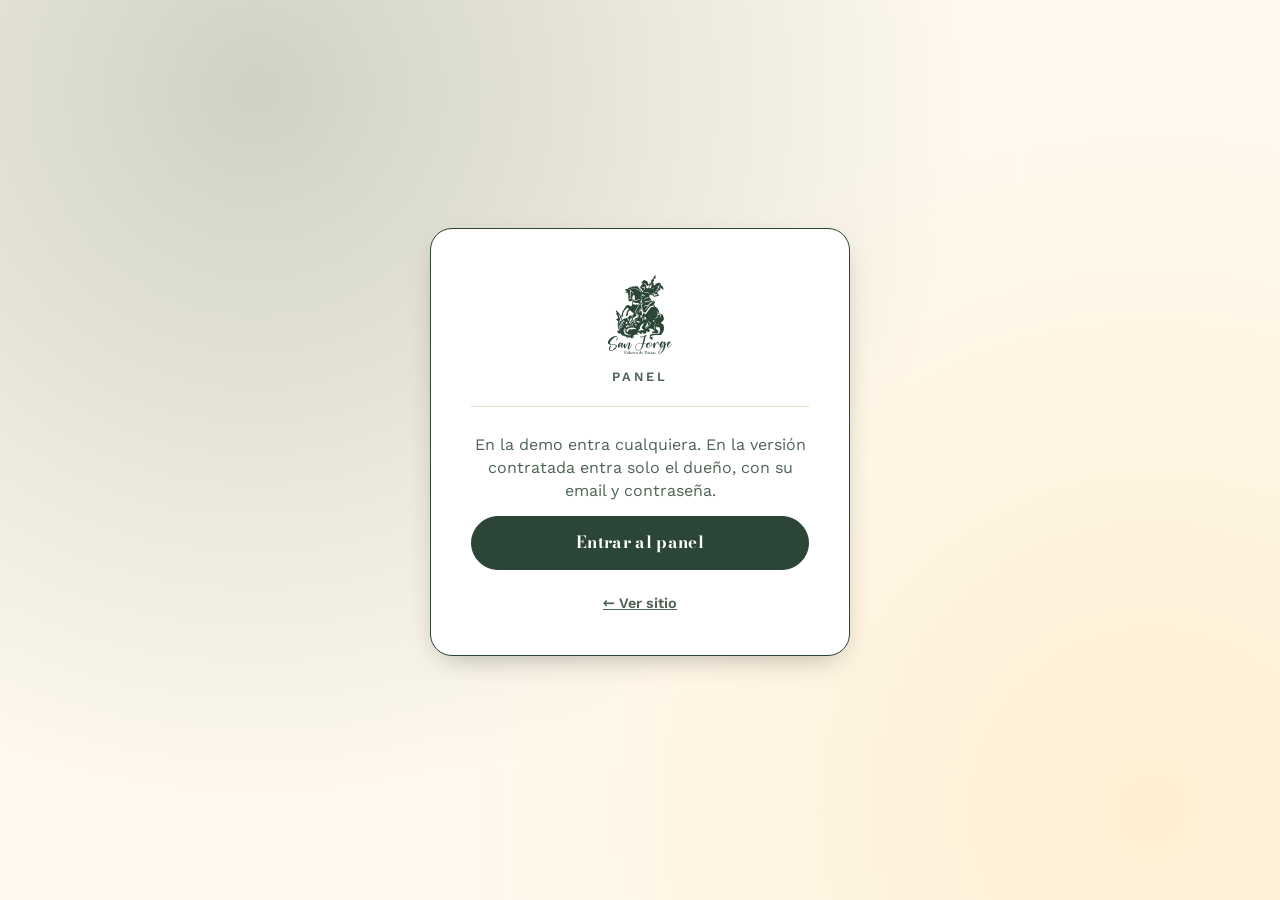
==== admin/index.html @ 97ed31d9 "Demo San Jorge · Fábrica de Pastas (kit 1.18: promos por día, pedidos al panel) Co-Authored-By: Clau" ====
<!doctype html>
<!-- Plantilla del panel. Va en web/admin/index.html de cada demo (scripts/instalar.mjs la copia). -->
<html lang="es">
<head>
<meta charset="utf-8">
<meta name="viewport" content="width=device-width, initial-scale=1, viewport-fit=cover">
<meta name="robots" content="noindex, nofollow">
<meta name="theme-color" content="#2B4636">
<title>Panel · San Jorge</title>
<script>
  // /admin sin barra final rompe las rutas relativas en algunos servidores (XAMPP): la agregamos.
  if (!/\/$|\.html$/.test(location.pathname)) location.replace(location.pathname + '/' + location.search + location.hash);
</script>
<link data-kit-fonts rel="stylesheet" href="../css/fonts.css?v=1">
<link rel="stylesheet" href="../kit/kit.css?v=18">
<link rel="stylesheet" href="../kit/admin/admin.css?v=18">
</head>
<body>
<div id="kit-admin" class="kit-root kit-admin" aria-busy="true"></div>
<script type="module">
  import { initAdmin } from '../kit/admin/admin.js?v=18';
  initAdmin({ config: '../cliente.json', sitio: '../' });
</script>
</body>
</html>
---- css/fonts.css ----
/* Fuentes alojadas en la demo (latin): Bodoni Moda (variable, opsz + wght), Work Sans, Allura */
@font-face { font-family: 'Bodoni Moda'; font-style: normal; font-weight: 400 900; font-display: swap; src: url(../fonts/bodoni-moda-latin-opsz-normal.woff2) format('woff2-variations'); }
@font-face { font-family: 'Bodoni Moda'; font-style: italic; font-weight: 400 900; font-display: swap; src: url(../fonts/bodoni-moda-latin-opsz-italic.woff2) format('woff2-variations'); }
@font-face { font-family: 'Work Sans'; font-style: normal; font-weight: 400; font-display: swap; src: url(../fonts/work-sans-latin-400-normal.woff2) format('woff2'); }
@font-face { font-family: 'Work Sans'; font-style: normal; font-weight: 500; font-display: swap; src: url(../fonts/work-sans-latin-500-normal.woff2) format('woff2'); }
@font-face { font-family: 'Work Sans'; font-style: normal; font-weight: 600 700; font-display: swap; src: url(../fonts/work-sans-latin-600-normal.woff2) format('woff2'); }
@font-face { font-family: 'Allura'; font-style: normal; font-weight: 400; font-display: swap; src: url(../fonts/allura-latin-400-normal.woff2) format('woff2'); }
---- kit/kit.css ----
/* KIT DEMOS — estilos de módulos y popups.
   Todo sale de las variables --kit-* que arma core/theme.js desde cliente.json → marca.
   Cada demo puede pisar cualquier variable o clase .kit-* en su propio CSS. */

:root {
  --kit-bg: #fff; --kit-surface: #fff; --kit-text: #151515; --kit-muted: #666; --kit-primary: #111; --kit-on-primary: #fff;
  --kit-accent: #fc0; --kit-on-accent: #111; --kit-border: #ddd; --kit-ok: #1f9d55; --kit-warn: #d97706; --kit-danger: #d42a1d;
  --kit-font-head: inherit; --kit-font-body: inherit; --kit-head-case: uppercase;
  --kit-radius: 14px; --kit-radius-btn: 12px; --kit-border-w: 1.5px; --kit-shadow: 0 10px 30px -12px rgba(0,0,0,.35);
  --kit-ease: cubic-bezier(.2,.8,.2,1); --kit-z: 9000;
}
.kit-root, .kit-root *, .kit-root *::before, .kit-root *::after { box-sizing: border-box; }
.kit-root [hidden], .kit-root[hidden] { display: none !important; }
.kit-root { font-family: var(--kit-font-body); color: var(--kit-text); -webkit-tap-highlight-color: transparent; }
.kit-sr { position: absolute !important; width: 1px; height: 1px; overflow: hidden; clip: rect(0 0 0 0); white-space: nowrap; }
html.kit-lock { overflow: hidden; }
html.kit-lock body { overflow: hidden; touch-action: none; }

/* ---------- botones ---------- */
.kit-btn {
  appearance: none; display: inline-flex; align-items: center; justify-content: center; gap: .45em;
  min-height: 44px; padding: .7em 1.15em; border: var(--kit-border-w) solid var(--kit-primary); border-radius: var(--kit-radius-btn);
  background: var(--kit-primary); color: var(--kit-on-primary); font: 700 .95rem/1.1 var(--kit-font-body); text-decoration: none;
  cursor: pointer; transition: transform .15s var(--kit-ease), filter .15s, background .2s, box-shadow .2s; white-space: nowrap;
}
.kit-btn:hover { filter: brightness(1.08); }
.kit-btn:active { transform: translateY(1px) scale(.98); }
.kit-btn:focus-visible, .kit-chip:focus-visible, .kit-tab:focus-visible, .kit-add:focus-visible, .kit-x:focus-visible { outline: 3px solid var(--kit-accent); outline-offset: 2px; }
.kit-btn--ghost { background: var(--kit-surface); color: var(--kit-text); border-color: var(--kit-border); }
.kit-btn--danger { background: var(--kit-danger); border-color: var(--kit-danger); color: #fff; }
.kit-btn--danger-t { color: var(--kit-danger); }
.kit-btn--sm { min-height: 36px; padding: .45em .85em; font-size: .85rem; }
.kit-btn--big { min-height: 54px; font-size: 1.05rem; font-family: var(--kit-font-head); text-transform: var(--kit-head-case); letter-spacing: .02em; }
.kit-btn--block { width: 100%; }
.kit-btn[disabled] { opacity: .55; cursor: not-allowed; }
.kit-btn.is-loading { position: relative; color: transparent !important; }
.kit-btn.is-loading::after { content: ""; position: absolute; width: 20px; height: 20px; border: 2.5px solid var(--kit-on-primary); border-right-color: transparent; border-radius: 50%; animation: kit-spin .7s linear infinite; }
.kit-icon { appearance: none; width: 36px; height: 36px; display: inline-grid; place-items: center; border: var(--kit-border-w) solid var(--kit-border); border-radius: 10px; background: var(--kit-surface); color: var(--kit-text); cursor: pointer; font-size: 1rem; }
.kit-icon--danger { color: var(--kit-danger); }
.kit-icon[disabled] { opacity: .35; cursor: default; }
.kit-row { display: flex; gap: .6rem; flex-wrap: wrap; align-items: center; }
.kit-row--end { justify-content: flex-end; } .kit-row--center { justify-content: center; } .kit-row--between { justify-content: space-between; }
.kit-row--stack { flex-direction: column; align-items: stretch; }

/* ---------- badges / tags ---------- */
.kit-badge { display: inline-flex; align-items: center; gap: .3em; padding: .28em .6em; border-radius: 999px; font: 700 .72rem/1 var(--kit-font-body); letter-spacing: .02em; background: color-mix(in srgb, var(--kit-text) 9%, var(--kit-surface)); color: var(--kit-text); white-space: nowrap; }
.kit-badge--ok { background: color-mix(in srgb, var(--kit-ok) 16%, var(--kit-surface)); color: color-mix(in srgb, var(--kit-ok) 75%, #000); }
.kit-badge--warn { background: color-mix(in srgb, var(--kit-warn) 18%, var(--kit-surface)); color: color-mix(in srgb, var(--kit-warn) 70%, #000); }
.kit-badge--danger, .kit-badge--off { background: color-mix(in srgb, var(--kit-danger) 14%, var(--kit-surface)); color: color-mix(in srgb, var(--kit-danger) 80%, #000); }
.kit-badge--new { background: var(--kit-accent); color: var(--kit-on-accent); animation: kit-pulse 1.4s ease-in-out 3; }
.kit-tag { display: inline-grid; place-items: center; width: 1.15em; height: 1.15em; vertical-align: -.12em; margin-left: .15em; color: var(--kit-primary); }
.kit-tag svg { width: 100%; height: 100%; }
.kit-tag--txt { width: auto; height: auto; font-size: .7em; padding: .15em .45em; border-radius: 999px; background: var(--kit-accent); color: var(--kit-on-accent); }

/* ---------- carta ---------- */
.kit-carta { --kit-cols: 1; }
.kit-tabs { display: flex; gap: .5rem; overflow-x: auto; scrollbar-width: none; padding: 2px 2px 10px; margin-bottom: .5rem; scroll-snap-type: x proximity; }
.kit-tabs::-webkit-scrollbar { display: none; }
.kit-tab {
  appearance: none; flex: 0 0 auto; scroll-snap-align: start; min-height: 44px; padding: .55em 1.1em;
  border: var(--kit-border-w) solid var(--kit-text); border-radius: var(--kit-radius-btn); background: var(--kit-surface); color: var(--kit-text);
  font: 700 .95rem/1 var(--kit-font-head); text-transform: var(--kit-head-case); letter-spacing: .03em; cursor: pointer; transition: background .2s, color .2s, transform .15s;
}
.kit-tab.is-on { background: var(--kit-primary); border-color: var(--kit-primary); color: var(--kit-on-primary); }
.kit-carta__panel { display: grid; grid-template-columns: repeat(var(--kit-cols), minmax(0, 1fr)); gap: 0 2rem; }
.kit-item {
  display: grid; grid-template-columns: auto minmax(0, 1fr) auto; gap: .9rem; align-items: center; padding: 1rem 0;
  border-bottom: var(--kit-border-w) dashed var(--kit-border); min-width: 0;
  animation: kit-up .5s var(--kit-ease) both; animation-delay: calc(var(--i, 0) * 45ms);
}
.kit-item:not(:has(.kit-item__foto)) { grid-template-columns: minmax(0, 1fr) auto; }
.kit-item.is-off { opacity: .55; }
.kit-item__foto { width: 64px; height: 64px; object-fit: cover; border-radius: calc(var(--kit-radius) * .7); }
.kit-item__name { margin: 0 0 .25rem; font: 400 1.2rem/1.05 var(--kit-font-head); text-transform: var(--kit-head-case); }
.kit-item__n { margin-right: .5em; color: var(--kit-primary); }
.kit-item__desc { margin: 0; color: var(--kit-muted); font-size: .9rem; line-height: 1.4; }
.kit-item__side { display: flex; flex-direction: column; align-items: flex-end; gap: .45rem; }
.kit-price { font: 700 1.05rem/1 var(--kit-font-body); white-space: nowrap; }
.kit-price--na { font-size: .85rem; color: var(--kit-muted); font-weight: 600; }
.kit-add {
  appearance: none; min-height: 40px; padding: .45em .9em; border: var(--kit-border-w) solid var(--kit-primary); border-radius: var(--kit-radius-btn);
  background: var(--kit-surface); color: var(--kit-primary); font: 800 .85rem/1 var(--kit-font-body); cursor: pointer; white-space: nowrap;
  transition: background .2s, color .2s, transform .12s;
}
.kit-add:hover { background: var(--kit-primary); color: var(--kit-on-primary); }
.kit-add:active { transform: scale(.94); }
.kit-step { display: inline-flex; align-items: center; border: var(--kit-border-w) solid var(--kit-primary); border-radius: var(--kit-radius-btn); background: var(--kit-primary); color: var(--kit-on-primary); overflow: hidden; animation: kit-pop .25s var(--kit-ease); }
.kit-step button { appearance: none; width: 38px; height: 38px; border: 0; background: transparent; color: inherit; font: 800 1.15rem/1 var(--kit-font-body); cursor: pointer; }
.kit-step button:disabled { opacity: .35; cursor: default; }
.kit-step output { min-width: 1.6em; text-align: center; font-weight: 800; }
.kit-step--lg button { width: 46px; height: 46px; }
.kit-step--lg output { min-width: 2.2em; font-size: 1.15rem; }
@media (min-width: 900px) { .kit-carta { --kit-cols: 2; } }

/* ---------- botón flotante del carrito ---------- */
.kit-fab {
  position: fixed; z-index: calc(var(--kit-z) - 2); right: max(14px, env(safe-area-inset-right)); bottom: max(14px, env(safe-area-inset-bottom));
  display: flex; align-items: center; gap: .7rem; padding: .55rem 1rem .55rem .6rem; min-height: 58px;
  border: var(--kit-border-w) solid var(--kit-text); border-radius: var(--kit-radius-btn); background: var(--kit-primary); color: var(--kit-on-primary);
  box-shadow: var(--kit-shadow); cursor: pointer; font-family: var(--kit-font-body); text-align: left;
  animation: kit-in-up .45s var(--kit-ease) both;
}
.kit-fab__ico { width: 40px; height: 40px; display: grid; place-items: center; border-radius: calc(var(--kit-radius-btn) * .8); background: color-mix(in srgb, var(--kit-on-primary) 16%, transparent); }
.kit-fab__ico svg { width: 22px; height: 22px; fill: none; stroke: currentColor; stroke-width: 2; stroke-linejoin: round; }
.kit-fab__txt { display: flex; flex-direction: column; line-height: 1.1; }
.kit-fab__label { font: 400 1rem/1 var(--kit-font-head); text-transform: var(--kit-head-case); letter-spacing: .03em; }
.kit-fab__total { font-weight: 700; font-size: .9rem; opacity: .92; }
.kit-fab__n { position: absolute; top: -9px; left: -9px; min-width: 26px; height: 26px; padding: 0 6px; display: grid; place-items: center; border-radius: 999px; background: var(--kit-accent); color: var(--kit-on-accent); font: 800 .8rem/1 var(--kit-font-body); border: 2px solid var(--kit-text); }
.kit-fab.bump { animation: kit-bump .45s var(--kit-ease); }
.kit-fly { position: fixed; z-index: var(--kit-z); width: 54px; height: 54px; margin: -27px 0 0 -27px; border-radius: 50%; background: var(--kit-accent); overflow: hidden; pointer-events: none; transition: transform .6s cubic-bezier(.5,-.3,.7,1), opacity .6s; box-shadow: 0 4px 14px rgba(0,0,0,.25); }
.kit-fly img { width: 100%; height: 100%; object-fit: cover; }

/* píldora "probá el panel" (solo demo) */
.kit-demo-pill {
  position: fixed; z-index: calc(var(--kit-z) - 3); left: max(14px, env(safe-area-inset-left)); bottom: max(14px, env(safe-area-inset-bottom));
  display: inline-flex; align-items: center; gap: .5rem; min-height: 44px; padding: .55rem .9rem; border-radius: 999px; background: var(--kit-surface); color: var(--kit-text);
  border: var(--kit-border-w) solid var(--kit-text); box-shadow: var(--kit-shadow); font: 700 .8rem/1 var(--kit-font-body); text-decoration: none;
  opacity: 0; transform: translateY(20px); transition: opacity .4s, transform .4s var(--kit-ease);
}
.kit-demo-pill.is-in { opacity: 1; transform: none; }
html.kit-lock .kit-demo-pill { opacity: 0; pointer-events: none; transform: translateY(20px); }
.kit-demo-pill__dot { width: 8px; height: 8px; border-radius: 50%; background: var(--kit-ok); box-shadow: 0 0 0 0 var(--kit-ok); animation: kit-ping 2s infinite; }
@media (max-width: 640px) { html.kit-has-cart .kit-demo-pill { bottom: calc(max(14px, env(safe-area-inset-bottom)) + 70px); } }

/* ---------- popups ---------- */
.kit-pop { position: fixed; inset: 0; z-index: var(--kit-z); display: grid; place-items: center; padding: 16px; }
.kit-pop__back { position: absolute; inset: 0; background: color-mix(in srgb, var(--kit-text) 55%, transparent); opacity: 0; transition: opacity .25s; }
.kit-pop__box {
  position: relative; width: min(520px, 100%); max-height: min(88vh, 100%); max-height: min(88dvh, 100%); display: flex; flex-direction: column;
  background: var(--kit-bg); color: var(--kit-text); border: var(--kit-border-w) solid var(--kit-text); border-radius: var(--kit-radius);
  box-shadow: var(--kit-shadow); outline: none; overflow: hidden;
  opacity: 0; transform: translateY(24px) scale(.97); transition: opacity .25s, transform .3s var(--kit-ease);
}
.kit-pop.is-open .kit-pop__back { opacity: 1; }
.kit-pop.is-open .kit-pop__box { opacity: 1; transform: none; }
.kit-pop.is-closing .kit-pop__box { transform: translateY(16px) scale(.98); }
.kit-pop__head { color: var(--kit-text); margin: 0; display: flex; align-items: center; justify-content: space-between; gap: 1rem; padding: 14px 14px 10px 20px; border-bottom: var(--kit-border-w) solid var(--kit-border); background: var(--kit-bg); }
.kit-pop__title { margin: 0; font: 400 1.35rem/1.05 var(--kit-font-head); text-transform: var(--kit-head-case); letter-spacing: .02em; }
.kit-pop--sm .kit-pop__head { border-bottom: 0; padding-bottom: 0; }
.kit-pop__body { padding: 16px 20px 20px; overflow: auto; overscroll-behavior: contain; -webkit-overflow-scrolling: touch; }
.kit-x { appearance: none; flex: 0 0 auto; width: 42px; height: 42px; display: grid; place-items: center; border: var(--kit-border-w) solid var(--kit-border); border-radius: 50%; background: var(--kit-surface); color: var(--kit-text); cursor: pointer; transition: transform .2s; }
.kit-x:hover { transform: rotate(90deg); }
.kit-x svg { width: 18px; height: 18px; stroke: currentColor; stroke-width: 2.4; stroke-linecap: round; }
.kit-pop--sm .kit-pop__box { width: min(420px, 100%); }
.kit-pop--editor .kit-pop__box { width: min(560px, 100%); }
.kit-pop--resv .kit-pop__box { width: min(600px, 100%); }

/* drawer: hoja inferior en mobile, panel lateral en desktop */
.kit-pop--drawer { place-items: end stretch; padding: 0; }
.kit-pop--drawer .kit-pop__box { width: 100%; max-height: 92vh; max-height: 92dvh; border-radius: var(--kit-radius) var(--kit-radius) 0 0; border-bottom: 0; transform: translateY(100%); }
.kit-pop--drawer .kit-pop__body { padding: 0; display: flex; flex-direction: column; min-height: 0; flex: 1; overflow: hidden; }
.kit-pop--drawer.is-closing .kit-pop__box { transform: translateY(100%); }
@media (min-width: 760px) {
  .kit-pop--drawer { place-items: stretch end; }
  .kit-pop--drawer .kit-pop__box { width: min(440px, 100%); height: 100%; max-height: none; border-radius: 0; border: 0; border-left: var(--kit-border-w) solid var(--kit-text); transform: translateX(100%); }
  .kit-pop--drawer.is-closing .kit-pop__box { transform: translateX(100%); }
}

/* ---------- carrito / checkout ---------- */
.kit-cart__scroll { flex: 1; overflow: auto; overscroll-behavior: contain; padding: 8px 20px 16px; }
.kit-lines { list-style: none; margin: 0 0 12px; padding: 0; }
.kit-line { display: grid; grid-template-columns: 52px minmax(0, 1fr) auto; gap: .75rem; align-items: center; padding: .7rem 0; border-bottom: var(--kit-border-w) dashed var(--kit-border); animation: kit-up .35s var(--kit-ease) both; }
.kit-line__img { width: 52px; height: 52px; border-radius: 10px; object-fit: cover; background: color-mix(in srgb, var(--kit-primary) 14%, var(--kit-surface)); display: block; }
.kit-line__body { display: flex; flex-direction: column; min-width: 0; }
.kit-line__body b { font: 400 1.05rem/1.1 var(--kit-font-head); text-transform: var(--kit-head-case); overflow-wrap: anywhere; }
.kit-line__body span { color: var(--kit-muted); font-size: .88rem; }
.kit-cart__foot { color: var(--kit-text); margin: 0; padding: 12px 20px max(16px, env(safe-area-inset-bottom)); border-top: var(--kit-border-w) solid var(--kit-text); background: var(--kit-surface); }
.kit-sum { display: grid; gap: .3rem; margin-bottom: .7rem; font-size: .92rem; }
.kit-sum > div { display: flex; justify-content: space-between; }
.kit-sum__total { font-size: 1.1rem; }
.kit-sum__total b { font: 400 1.5rem/1 var(--kit-font-head); }
.kit-empty { text-align: center; padding: 2.5rem 1.5rem; display: grid; gap: .5rem; justify-items: center; }
.kit-empty__t { font: 400 1.35rem/1.1 var(--kit-font-head); text-transform: var(--kit-head-case); margin: 0; }
.kit-empty p { margin: 0; color: var(--kit-muted); }
.kit-empty .kit-btn { margin-top: .8rem; }

/* ---------- formularios ---------- */
.kit-form { display: grid; gap: .85rem; }
.kit-field { display: grid; gap: .35rem; min-width: 0; }
.kit-field > span, .kit-label, .kit-pay legend { font: 700 .78rem/1 var(--kit-font-body); text-transform: uppercase; letter-spacing: .06em; color: var(--kit-muted); }
.kit-field input, .kit-field textarea, .kit-field select {
  width: 100%; min-height: 46px; padding: .7em .85em; border: var(--kit-border-w) solid var(--kit-border); border-radius: calc(var(--kit-radius-btn) * .8);
  background: var(--kit-surface); color: var(--kit-text); font: 500 16px/1.3 var(--kit-font-body); transition: border-color .2s, box-shadow .2s;
}
.kit-field textarea { resize: vertical; min-height: 64px; }
.kit-field input:focus, .kit-field textarea:focus, .kit-field select:focus { outline: none; border-color: var(--kit-primary); box-shadow: 0 0 0 3px color-mix(in srgb, var(--kit-primary) 22%, transparent); }
.kit-field-row { display: grid; grid-template-columns: 1fr 1fr; gap: .75rem; }
.kit-check { display: flex; align-items: center; gap: .6rem; font-weight: 600; cursor: pointer; }
.kit-check input { width: 20px; height: 20px; accent-color: var(--kit-primary); }
.kit-seg { display: grid; grid-auto-flow: column; grid-auto-columns: 1fr; gap: 0; padding: 4px; margin: 0; border: var(--kit-border-w) solid var(--kit-border); border-radius: var(--kit-radius-btn); background: var(--kit-surface); }
.kit-seg label { position: relative; }
.kit-seg input { position: absolute; opacity: 0; inset: 0; cursor: pointer; }
.kit-seg span { display: grid; place-items: center; min-height: 42px; border-radius: calc(var(--kit-radius-btn) * .75); font-weight: 700; font-size: .9rem; transition: background .2s, color .2s; text-align: center; padding: 0 .4rem; }
.kit-seg input:checked + span { background: var(--kit-primary); color: var(--kit-on-primary); }
.kit-seg input:focus-visible + span { outline: 3px solid var(--kit-accent); }
.kit-sedes { border: 0; padding: 0; margin: .1rem 0 0; min-width: 0; }
.kit-sedes legend { font: 700 .78rem/1 var(--kit-font-body); text-transform: uppercase; letter-spacing: .06em; color: var(--kit-muted); margin-bottom: .55rem; padding: 0; }
.kit-sedes__list { display: grid; grid-template-columns: repeat(auto-fill, minmax(min(100%, 9.5rem), 1fr)); gap: .5rem; }
.kit-sede { position: relative; display: block; cursor: pointer; min-width: 0; }
.kit-sede input { position: absolute; opacity: 0; inset: 0; cursor: pointer; }
.kit-sede span { display: flex; flex-direction: column; justify-content: center; gap: .15rem; min-height: 56px; padding: .55rem .8rem; border: var(--kit-border-w) solid var(--kit-border); border-radius: var(--kit-radius); background: var(--kit-surface); transition: background .2s, color .2s, border-color .2s; }
.kit-sede b { font-size: .95rem; line-height: 1.15; overflow-wrap: anywhere; }
.kit-sede small { font-size: .8rem; line-height: 1.25; opacity: .8; overflow-wrap: anywhere; }
.kit-sede input:checked + span { background: var(--kit-primary); color: var(--kit-on-primary); border-color: var(--kit-primary); }
.kit-sede input:focus-visible + span { outline: 3px solid var(--kit-accent); outline-offset: 2px; }
.kit-line__nota { font-style: normal; font-size: .82rem; color: var(--kit-muted); overflow-wrap: anywhere; }
.kit-pay { display: grid; gap: .5rem; border: 0; padding: 0; margin: .2rem 0 0; }
.kit-pay legend { margin-bottom: .5rem; }
.kit-pay__opt { position: relative; display: block; cursor: pointer; }
.kit-pay__opt input { position: absolute; opacity: 0; }
.kit-pay__card { display: grid; gap: .15rem; padding: .8rem 1rem .8rem 2.7rem; border: var(--kit-border-w) solid var(--kit-border); border-radius: var(--kit-radius-btn); background: var(--kit-surface); transition: border-color .2s, background .2s; position: relative; }
.kit-pay__card::before { content: ""; position: absolute; left: 1rem; top: 50%; width: 18px; height: 18px; margin-top: -9px; border-radius: 50%; border: 2px solid var(--kit-border); background: var(--kit-surface); transition: border .2s; }
.kit-pay__card small { color: var(--kit-muted); }
.kit-pay__opt input:checked + .kit-pay__card { border-color: var(--kit-primary); background: color-mix(in srgb, var(--kit-primary) 7%, var(--kit-surface)); }
.kit-pay__opt input:checked + .kit-pay__card::before { border: 6px solid var(--kit-primary); }
.kit-pay__opt input:focus-visible + .kit-pay__card { outline: 3px solid var(--kit-accent); }
.kit-msg { margin: 0 0 .6rem; padding: .6rem .8rem; border-radius: 10px; background: color-mix(in srgb, var(--kit-danger) 12%, var(--kit-surface)); color: color-mix(in srgb, var(--kit-danger) 85%, #000); font-weight: 600; font-size: .9rem; }
.kit-msg.shake { animation: kit-shake .35s; }
.kit-hint { color: var(--kit-muted); font-size: .88rem; margin: 0; }
.kit-error { padding: 1rem; color: var(--kit-danger); }

/* chips (días, horas, filtros) */
.kit-chips { display: flex; gap: .5rem; flex-wrap: wrap; }
.kit-chips--scroll { flex-wrap: nowrap; overflow-x: auto; scrollbar-width: none; padding: 2px 2px 6px; margin: 0 -2px; scroll-snap-type: x proximity; }
.kit-chips--scroll::-webkit-scrollbar { display: none; }
.kit-chips--grid { display: grid; grid-template-columns: repeat(auto-fill, minmax(74px, 1fr)); }
.kit-chips--grid > .kit-hint { grid-column: 1 / -1; }
.kit-chip {
  appearance: none; flex: 0 0 auto; scroll-snap-align: start; display: inline-flex; flex-direction: column; align-items: center; justify-content: center; gap: .15rem;
  min-height: 44px; padding: .45em .8em; border: var(--kit-border-w) solid var(--kit-border); border-radius: calc(var(--kit-radius-btn) * .8);
  background: var(--kit-surface); color: var(--kit-text); font: 700 .92rem/1 var(--kit-font-body); cursor: pointer; transition: background .15s, color .15s, border-color .15s, transform .12s;
}
.kit-chip small { font-weight: 600; font-size: .7rem; opacity: .8; }
.kit-chip:not([disabled]):hover { border-color: var(--kit-primary); }
.kit-chip.is-on { background: var(--kit-primary); border-color: var(--kit-primary); color: var(--kit-on-primary); animation: kit-pop .22s var(--kit-ease); }
.kit-chip[disabled] { opacity: .45; cursor: not-allowed; text-decoration: none; }
.kit-chip.is-full { text-decoration: line-through; }
.kit-chip--day { min-width: 72px; padding: .55em .7em; }
.kit-chip--day b { font-family: var(--kit-font-head); font-weight: 400; text-transform: var(--kit-head-case); font-size: 1rem; }

/* reservas */
.kit-resv { display: grid; gap: 1.1rem; }
.kit-resv__row { display: flex; align-items: center; justify-content: space-between; gap: 1rem; }
.kit-resv__block { display: grid; gap: .55rem; min-width: 0; }
.kit-resv__datos { display: grid; gap: .8rem; }
@media (min-width: 560px) { .kit-resv__datos { grid-template-columns: 1fr 1fr; } .kit-field--full { grid-column: 1 / -1; } }
.kit-resv .kit-step { background: var(--kit-surface); color: var(--kit-text); border-color: var(--kit-text); }
[data-kit="reservas"] .kit-resv { padding: clamp(16px, 4vw, 28px); background: var(--kit-bg); border: var(--kit-border-w) solid var(--kit-text); border-radius: var(--kit-radius); box-shadow: var(--kit-shadow); }

/* confirmaciones */
.kit-done { text-align: center; display: grid; gap: .55rem; justify-items: center; padding: .5rem 0 .3rem; }
.kit-done h3 { margin: .3rem 0 0; font: 400 1.6rem/1.05 var(--kit-font-head); text-transform: var(--kit-head-case); }
.kit-done p { margin: 0 0 .6rem; color: var(--kit-muted); max-width: 34ch; }
.kit-done__ico { width: 68px; height: 68px; border-radius: 50%; display: grid; place-items: center; background: var(--kit-primary); color: var(--kit-on-primary); animation: kit-pop .45s var(--kit-ease); }
.kit-done--warn .kit-done__ico { background: var(--kit-warn); color: #fff; }
.kit-done__ico svg { width: 34px; height: 34px; fill: none; stroke: currentColor; stroke-width: 3; stroke-linecap: round; stroke-linejoin: round; stroke-dasharray: 30; animation: kit-draw .5s .2s backwards; }
.kit-confirm p { margin: .2rem 0 1.2rem; font-size: 1.02rem; line-height: 1.45; }
.kit-sim { display: grid; gap: .8rem; }
.kit-sim__tag { justify-self: start; margin: 0; padding: .25em .6em; border-radius: 6px; background: var(--kit-accent); color: var(--kit-on-accent); font: 800 .72rem/1 var(--kit-font-body); letter-spacing: .1em; }
.kit-sim p { margin: 0; color: var(--kit-muted); }
.kit-sim__total { display: flex; justify-content: space-between; align-items: baseline; padding: .9rem 1rem; border: var(--kit-border-w) dashed var(--kit-border); border-radius: var(--kit-radius-btn); }
.kit-sim__total b { font: 400 1.6rem/1 var(--kit-font-head); }

/* toasts */
.kit-toasts { position: fixed; z-index: calc(var(--kit-z) + 10); left: 50%; top: max(14px, env(safe-area-inset-top)); transform: translateX(-50%); display: grid; gap: .5rem; width: min(92vw, 420px); pointer-events: none; }
.kit-toast { padding: .75rem 1rem; border-radius: var(--kit-radius-btn); background: var(--kit-text); color: var(--kit-bg); font: 600 .92rem/1.3 var(--kit-font-body); box-shadow: 0 10px 30px -10px rgba(0,0,0,.5); opacity: 0; transform: translateY(-12px); transition: opacity .25s, transform .3s var(--kit-ease); text-align: center; }
.kit-toast--warn { background: var(--kit-warn); color: #fff; }
.kit-toast.is-in { opacity: 1; transform: none; }

/* switch */
.kit-switch { position: relative; display: inline-flex; cursor: pointer; }
.kit-switch input { position: absolute; z-index: 1; opacity: 0; width: 100%; height: 100%; margin: 0; cursor: pointer; }
.kit-switch__ui { width: 46px; height: 28px; border-radius: 999px; background: var(--kit-border); position: relative; transition: background .2s; }
.kit-switch__ui::after { content: ""; position: absolute; top: 3px; left: 3px; width: 22px; height: 22px; border-radius: 50%; background: #fff; box-shadow: 0 1px 3px rgba(0,0,0,.3); transition: transform .2s var(--kit-ease); }
.kit-switch input:checked + .kit-switch__ui { background: var(--kit-ok); }
.kit-switch input:checked + .kit-switch__ui::after { transform: translateX(18px); }
.kit-switch input:focus-visible + .kit-switch__ui { outline: 3px solid var(--kit-accent); outline-offset: 2px; }

/* ---------- animaciones ---------- */
@keyframes kit-up { from { opacity: 0; transform: translateY(12px); } }
@keyframes kit-in-up { from { opacity: 0; transform: translateY(30px) scale(.9); } }
@keyframes kit-pop { 0% { transform: scale(.85); } 60% { transform: scale(1.06); } 100% { transform: none; } }
@keyframes kit-bump { 0%, 100% { transform: none; } 35% { transform: scale(1.12) rotate(-3deg); } 65% { transform: scale(.96); } }
@keyframes kit-spin { to { transform: rotate(360deg); } }
@keyframes kit-shake { 25% { transform: translateX(-6px); } 50% { transform: translateX(5px); } 75% { transform: translateX(-3px); } }
@keyframes kit-draw { from { stroke-dashoffset: 30; } to { stroke-dashoffset: 0; } }
@keyframes kit-pulse { 50% { transform: scale(1.12); } }
@keyframes kit-ping { 0% { box-shadow: 0 0 0 0 color-mix(in srgb, var(--kit-ok) 60%, transparent); } 80%, 100% { box-shadow: 0 0 0 9px transparent; } }
@media (prefers-reduced-motion: reduce) {
  .kit-root *, .kit-fab, .kit-pop__box, .kit-item { animation: none !important; transition: none !important; }
}

/* descuento por medio de pago (efectivo al retirar) */
.kit-sum__desc { color: var(--kit-accent); font-weight: 700; }

/* ---------- encargos: día y franja de retiro (v1.3) ---------- */
.kit-retiro, .kit-franjas { border: 0; padding: 0; margin: .1rem 0 0; min-width: 0; }
.kit-retiro legend, .kit-franjas legend { display: flex; flex-wrap: wrap; align-items: baseline; gap: .2rem .6rem; font: 700 .78rem/1.2 var(--kit-font-body); text-transform: uppercase; letter-spacing: .06em; color: var(--kit-muted); margin-bottom: .55rem; padding: 0; }
.kit-retiro legend small { font-weight: 600; text-transform: none; letter-spacing: 0; font-size: .82rem; }
.kit-dias { display: flex; gap: .5rem; overflow-x: auto; overscroll-behavior-x: contain; scroll-snap-type: x proximity; padding: 2px 2px 6px; margin: 0 -2px; scrollbar-width: none; }
.kit-dias::-webkit-scrollbar { display: none; }
.kit-dia, .kit-franja { position: relative; flex: 0 0 auto; scroll-snap-align: start; cursor: pointer; }
.kit-dia input, .kit-franja input { position: absolute; opacity: 0; inset: 0; margin: 0; cursor: pointer; }
.kit-dia span { display: grid; justify-items: center; gap: 2px; min-width: 56px; min-height: 64px; padding: .45rem .4rem; box-sizing: border-box; border: var(--kit-border-w) solid var(--kit-border); border-radius: var(--kit-radius-btn); background: var(--kit-surface); transition: background .2s, color .2s, border-color .2s, transform .15s; }
.kit-dia small { font: 600 .72rem/1 var(--kit-font-body); text-transform: capitalize; color: var(--kit-muted); }
.kit-dia b { font: 700 1.2rem/1 var(--kit-font-body); }
.kit-dia.is-on span, .kit-dia input:checked + span { background: var(--kit-text); border-color: var(--kit-text); color: var(--kit-surface); }
.kit-dia.is-on small, .kit-dia input:checked + span small { color: inherit; opacity: .8; }
.kit-dia.is-off { cursor: not-allowed; } .kit-dia.is-off span { opacity: .38; }
.kit-dia input:focus-visible + span, .kit-franja input:focus-visible + span { outline: 3px solid var(--kit-accent); outline-offset: 2px; }
.kit-franjas__list { display: grid; grid-template-columns: repeat(auto-fit, minmax(min(100%, 8.5rem), 1fr)); gap: .5rem; }
.kit-franja span { display: grid; gap: 3px; min-height: 52px; padding: .55rem .75rem; box-sizing: border-box; border: var(--kit-border-w) solid var(--kit-border); border-radius: var(--kit-radius-btn); background: var(--kit-surface); transition: background .2s, color .2s, border-color .2s; }
.kit-franja b { font: 700 .95rem/1 var(--kit-font-body); } .kit-franja small { font-size: .8rem; color: var(--kit-muted); }
.kit-franja.is-on span, .kit-franja input:checked + span { background: var(--kit-text); border-color: var(--kit-text); color: var(--kit-surface); }
.kit-franja.is-on small, .kit-franja input:checked + span small { color: inherit; opacity: .8; }
.kit-franja.is-off { cursor: not-allowed; } .kit-franja.is-off span { opacity: .38; text-decoration: line-through; }
.kit-hint { margin: .5rem 0 0; font-size: .85rem; line-height: 1.45; color: var(--kit-muted); }
.kit-aviso { margin: 0 0 .7rem; padding: .65rem .8rem; border-radius: calc(var(--kit-radius) * .7); background: color-mix(in srgb, var(--kit-warn) 12%, var(--kit-surface)); color: color-mix(in srgb, var(--kit-warn) 55%, #000); font-size: .85rem; line-height: 1.45; }
.kit-pay__opt.is-off { opacity: .55; cursor: not-allowed; }
.kit-tab--especial { border-style: dashed; }

/* botón de carrito propio de la demo ([data-kit-target]) */
.kit-bump { animation: kit-bump .45s var(--kit-ease); }

/* ---------- reservas por servicio y tanda (1.4) ---------- */
.kit-seg--serv { min-height: 52px; }
.kit-seg--serv span { flex-direction: column; gap: 1px; min-height: 46px; }
.kit-seg--serv small { font-weight: 600; font-size: .7rem; opacity: .75; }
.kit-seg--serv input:disabled + span { opacity: .45; cursor: not-allowed; }
.kit-tandas { display: grid; gap: .9rem; min-height: 120px; align-content: start; }
.kit-tanda { display: grid; gap: .45rem; }
.kit-tanda__t { font: 700 .74rem/1.2 var(--kit-font-body); letter-spacing: .14em; text-transform: uppercase; color: var(--kit-muted); }
.kit-tanda.is-full .kit-tanda__t { text-decoration: none; }
.kit-extras { display: grid; gap: .55rem; }
.kit-extras .kit-check { font-weight: 600; min-height: 32px; }

/* ---------- gift cards (1.4) ---------- */
.kit-line__img--gc { display: grid; place-items: center; color: var(--kit-primary); }
.kit-line__img--gc svg { width: 26px; height: 26px; fill: none; stroke: currentColor; stroke-width: 1.6; stroke-linecap: round; stroke-linejoin: round; }
.kit-gc-x { appearance: none; border: var(--kit-border-w) solid var(--kit-border); background: var(--kit-surface); color: var(--kit-text); font: 700 .8rem/1 var(--kit-font-body); min-height: 40px; padding: 0 .85em; border-radius: var(--kit-radius-btn); cursor: pointer; }
.kit-gc-x:hover { border-color: var(--kit-danger); color: var(--kit-danger); }
.kit-gcs { list-style: none; margin: 0 0 .6rem; padding: 0; display: grid; gap: .5rem; width: 100%; }
.kit-gcs li { display: grid; gap: 2px; padding: .75rem .9rem; border: var(--kit-border-w) dashed var(--kit-border); border-radius: calc(var(--kit-radius) * .6); text-align: left; }
.kit-gcs b { font: 400 1.5rem/1 var(--kit-font-head); letter-spacing: .06em; }
.kit-gcs span, .kit-gcs small { color: var(--kit-muted); font-size: .88rem; }
.kit-gcform { display: grid; gap: 1.1rem; }
[data-kit="giftcard"] .kit-gcform { padding: clamp(16px, 4vw, 28px); background: var(--kit-bg); border: var(--kit-border-w) solid var(--kit-text); border-radius: var(--kit-radius); box-shadow: var(--kit-shadow); }

/* ---------- tamaños y seña (1.5) ---------- */
.kit-line__det { display: block; font-style: normal; font-size: .85rem; color: var(--kit-muted); }
.kit-line__sena { display: inline-block; margin-left: .3rem; padding: .05rem .45rem; border-radius: 999px; background: var(--kit-accent); color: var(--kit-on-accent); font-size: .72rem; font-weight: 700; vertical-align: 1px; }
.kit-sum__resto { color: var(--kit-muted); }

/* cargador de imágenes (core/imagenes.js): nunca un hueco gris mientras baja una foto */
img.kit-ph.kit-ph {
  background:
    linear-gradient(100deg, transparent 32%, rgba(255, 255, 255, .42) 50%, transparent 68%) 0 0 / 260% 100% no-repeat,
    var(--kit-lqip, none) center / cover no-repeat,
    color-mix(in srgb, var(--kit-primary, #8a7b70) 14%, var(--kit-surface, #f1ebe6));
  animation: kit-ph 1.25s linear infinite;
}
img.kit-ph--ok { animation: kit-ph-in .6s cubic-bezier(.2, .7, .2, 1); }
@keyframes kit-ph { from { background-position: 130% 0, center, 0 0; } to { background-position: -30% 0, center, 0 0; } }
@keyframes kit-ph-in { from { filter: blur(14px) saturate(1.2); opacity: .55; } to { filter: none; opacity: 1; } }
@media (prefers-reduced-motion: reduce) { img.kit-ph.kit-ph { animation: none; } img.kit-ph--ok { animation: none; } }

/* ---------- estadías (alojamientos) ---------- */
.kit-est { container-type: inline-size; }
.kit-est__in { display: grid; gap: 22px; }
@container (min-width: 860px) { .kit-est__in { grid-template-columns: minmax(0, 1.25fr) minmax(0, 1fr); gap: 32px; align-items: start; } .kit-est:not(.kit-est--pop) .kit-est__cal { position: sticky; top: var(--kit-sticky-top, 96px); } }
.kit-est__cal { background: var(--kit-surface); border: var(--kit-border-w) solid var(--kit-border); border-radius: var(--kit-radius); padding: 16px; min-width: 0; }
.kit-est__nav { display: flex; align-items: center; gap: 10px; margin-bottom: 8px; }
.kit-est__titulos { text-transform: capitalize !important; flex: 1; display: grid; grid-template-columns: 1fr; text-align: center; font: 400 1.15rem/1.1 var(--kit-font-head); text-transform: var(--kit-head-case); }
.kit-est__tit--2 { display: none; }
.kit-est__flecha { appearance: none; width: 44px; height: 44px; flex: none; display: grid; place-items: center; border: var(--kit-border-w) solid var(--kit-border); border-radius: 50%; background: var(--kit-bg); color: var(--kit-text); cursor: pointer; transition: transform .15s, background .2s; touch-action: manipulation; }
.kit-est__flecha svg { width: 18px; height: 18px; fill: none; stroke: currentColor; stroke-width: 2.4; stroke-linecap: round; stroke-linejoin: round; }
.kit-est__flecha:disabled { opacity: .35; cursor: default; }
.kit-est__flecha:not(:disabled):active { transform: scale(.94); }
.kit-est__meses { display: grid; grid-template-columns: minmax(0, 1fr); gap: 28px; }
.kit-est__mes + .kit-est__mes { display: none; }
@container (min-width: 600px) {
  .kit-est__meses { grid-template-columns: repeat(2, minmax(0, 1fr)); }
  .kit-est__mes + .kit-est__mes { display: block; }
  .kit-est__titulos { grid-template-columns: repeat(2, minmax(0, 1fr)); gap: 28px; }
  .kit-est__tit--2 { display: block; }
}
.kit-est__mes-t { display: none; }
.kit-est__sem, .kit-est__grid { display: grid; grid-template-columns: repeat(7, minmax(0, 1fr)); }
.kit-est__sem span { text-align: center; font: 700 .72rem/1 var(--kit-font-body); text-transform: uppercase; letter-spacing: .04em; color: var(--kit-muted); padding: 6px 0 8px; }
.kit-est__grid { row-gap: 4px; }
.kit-est__d { appearance: none; position: relative; min-height: 44px; border: 0; background: transparent; color: var(--kit-text); font: 600 1rem/1 var(--kit-font-body); cursor: pointer; border-radius: 0; touch-action: manipulation; transition: background .15s, color .15s; }
.kit-est__d:disabled { color: color-mix(in srgb, var(--kit-text) 30%, transparent); cursor: default; }
.kit-est__d.is-occ { color: color-mix(in srgb, var(--kit-text) 38%, transparent); text-decoration: line-through; text-decoration-thickness: 1.5px; }
.kit-est__d.is-occ:not(:disabled) { color: var(--kit-text); text-decoration: none; }
.kit-est__d.is-hoy::after { content: ""; position: absolute; left: 50%; bottom: 6px; width: 4px; height: 4px; margin-left: -2px; border-radius: 50%; background: var(--kit-primary); }
.kit-est__d.is-in { background: color-mix(in srgb, var(--kit-primary) 16%, transparent); }
.kit-est__d.is-ini, .kit-est__d.is-fin { background: var(--kit-primary); color: var(--kit-on-primary); font-weight: 800; animation: kit-pop .25s var(--kit-ease); }
.kit-est__d.is-ini { border-radius: 999px 0 0 999px; }
.kit-est__d.is-fin { border-radius: 0 999px 999px 0; }
.kit-est__d.is-solo { border-radius: 999px; }
.kit-est__d.is-prev { background: color-mix(in srgb, var(--kit-primary) 55%, transparent); }
.kit-est__d.is-ini::after, .kit-est__d.is-fin::after { background: var(--kit-on-primary); }
@media (hover: hover) { .kit-est__d:not(:disabled):not(.is-ini):not(.is-fin):hover { background: color-mix(in srgb, var(--kit-primary) 22%, transparent); border-radius: 999px; } }
.kit-est__d:focus-visible { outline: 3px solid var(--kit-accent); outline-offset: -3px; z-index: 1; }
.kit-est__ley { display: flex; flex-wrap: wrap; gap: 6px 16px; margin-top: 14px; font-size: .85rem; color: var(--kit-muted); line-height: 1.4; }
.kit-est__ley span { display: inline-flex; align-items: center; gap: 6px; }
.kit-est__dot { width: 12px; height: 12px; border-radius: 50%; display: inline-block; }
.kit-est__dot--sel { background: var(--kit-primary); }
.kit-est__dot--occ { background: color-mix(in srgb, var(--kit-text) 18%, transparent); }
.kit-est__side { display: grid; gap: 16px; min-width: 0; }
.kit-est__habs { border: 0; margin: 0; padding: 0; min-width: 0; }
.kit-est__habs legend { margin-bottom: 8px; }
.kit-est__habs > div { display: grid; gap: 10px; }
.kit-est__hab { position: relative; display: flex; align-items: center; gap: 12px; padding: 10px; border: var(--kit-border-w) solid var(--kit-border); border-radius: var(--kit-radius); background: var(--kit-surface); cursor: pointer; transition: border-color .2s, box-shadow .2s, transform .15s; min-width: 0; }
.kit-est__hab input { position: absolute; opacity: 0; pointer-events: none; }
.kit-est__hab img { width: 84px; height: 64px; flex: none; object-fit: cover; border-radius: calc(var(--kit-radius) * .7); }
.kit-est__hab-tx { display: grid; gap: 3px; min-width: 0; }
.kit-est__hab-tx b { font-size: 1.02rem; }
.kit-est__hab-tx small { color: var(--kit-muted); font-size: .88rem; line-height: 1.3; }
.kit-est__hab-tx em { font-style: normal; font-weight: 700; font-size: .88rem; color: var(--kit-primary); min-height: 1.2em; }
.kit-est__hab.is-on { border-color: var(--kit-primary); box-shadow: 0 0 0 2px var(--kit-primary); }
.kit-est__hab.is-off { opacity: .5; cursor: not-allowed; }
.kit-est__hab.is-off em { color: var(--kit-muted); }
.kit-est__hab:has(input:focus-visible) { outline: 3px solid var(--kit-accent); outline-offset: 2px; }
@media (hover: hover) { .kit-est__hab:not(.is-off):hover { border-color: var(--kit-primary); } }
.kit-est__res { display: grid; gap: 8px; padding: 16px 18px; border-radius: var(--kit-radius); background: var(--kit-primary); color: var(--kit-on-primary); }
.kit-est__res div { display: flex; justify-content: space-between; gap: 12px; font-size: .98rem; }
.kit-est__res b { white-space: nowrap; }
.kit-est__sena { padding-top: 8px; border-top: 1px solid color-mix(in srgb, var(--kit-on-primary) 25%, transparent); }
.kit-est__min { margin: 0; font-size: .85rem; font-weight: 700; }
.kit-est__datos { display: grid; gap: 12px; }
@container (min-width: 420px) { .kit-est__datos { grid-template-columns: repeat(2, minmax(0, 1fr)); } .kit-est__datos .kit-field--full { grid-column: 1 / -1; } }
.kit-est__datos .kit-field input, .kit-est__datos .kit-field select, .kit-est__datos .kit-field textarea { font-size: 16px; }
.kit-est__hues .kit-step { align-self: start; justify-self: start; width: max-content; }
.kit-est__hues .kit-step button { width: 44px; height: 44px; }
.kit-est__hues output { min-width: 28px; text-align: center; font-weight: 800; }
.kit-est__acciones { display: grid; gap: 10px; }
@container (min-width: 520px) { .kit-est__acciones { grid-template-columns: repeat(auto-fit, minmax(0, 1fr)); } }
.kit-est__acciones .kit-btn { white-space: normal; text-align: center; }
/* popup: hoja que sube en el celu, modal ancho en desktop */
.kit-pop--est .kit-pop__box { width: min(1020px, 100%); }
@media (max-width: 759px) {
  .kit-pop--est { place-items: end stretch; padding: 0; }
  .kit-pop--est .kit-pop__box { max-height: 92vh; max-height: 92dvh; border-radius: var(--kit-radius) var(--kit-radius) 0 0; border-bottom: 0; transform: translateY(100%); }
  .kit-pop--est.is-open .kit-pop__box { transform: none; }
  .kit-pop--est.is-closing .kit-pop__box { transform: translateY(100%); }
  .kit-pop--est .kit-pop__body { padding: 12px 16px calc(20px + env(safe-area-inset-bottom)); }
}

/* ---------- kit 1.11: retiro en el día y casillas del checkout */
.kit-rh { display: grid; gap: .6rem; }
.kit-rh legend small { margin-left: .5em; text-transform: none; letter-spacing: 0; font-weight: 700; color: var(--kit-text); }
.kit-rh__asap { position: relative; display: block; cursor: pointer; }
.kit-rh__asap input, .kit-hora input, .kit-casilla input { position: absolute; opacity: 0; inset: 0; margin: 0; cursor: pointer; }
.kit-rh__asap > span { display: flex; align-items: baseline; justify-content: space-between; gap: .75rem; min-height: 52px; padding: .8rem 1rem; border: var(--kit-border-w) solid var(--kit-border); border-radius: var(--kit-radius-btn); background: var(--kit-surface); transition: border-color .2s, background .2s, color .2s; }
.kit-rh__asap small { color: var(--kit-muted); font-size: .85rem; }
.kit-rh__asap.is-on > span { border-color: var(--kit-primary); background: var(--kit-primary); color: var(--kit-on-primary); }
.kit-rh__asap.is-on small { color: inherit; opacity: .85; }
.kit-rh__lbl { font: 700 .78rem/1 var(--kit-font-body); text-transform: uppercase; letter-spacing: .06em; color: var(--kit-muted); margin-top: .2rem; }
.kit-rh__horas { display: flex; gap: .45rem; overflow-x: auto; overscroll-behavior-x: contain; scroll-snap-type: x proximity; padding: 2px 2px 6px; scrollbar-width: none; -webkit-mask: linear-gradient(90deg, #000 88%, transparent); mask: linear-gradient(90deg, #000 88%, transparent); }
.kit-rh__horas::-webkit-scrollbar { display: none; }
.kit-hora { position: relative; flex: none; scroll-snap-align: start; cursor: pointer; }
.kit-hora > span { display: grid; place-items: center; min-width: 64px; height: 44px; padding: 0 .7rem; border: var(--kit-border-w) solid var(--kit-border); border-radius: 999px; background: var(--kit-surface); font: 700 .95rem/1 var(--kit-font-body); transition: background .2s, color .2s, border-color .2s; }
.kit-hora.is-on > span { background: var(--kit-primary); border-color: var(--kit-primary); color: var(--kit-on-primary); }
.kit-hora input:focus-visible + span, .kit-rh__asap input:focus-visible + span, .kit-casilla input:focus-visible ~ .kit-casilla__sw { outline: 3px solid var(--kit-accent); outline-offset: 2px; }
.kit-casillas { display: grid; gap: .5rem; border: 0; padding: 0; margin: .1rem 0 0; min-width: 0; }
.kit-casilla { position: relative; display: flex; align-items: center; gap: .8rem; min-height: 56px; padding: .7rem 1rem; border: var(--kit-border-w) solid var(--kit-border); border-radius: var(--kit-radius-btn); background: var(--kit-surface); cursor: pointer; transition: border-color .2s, background .2s; }
.kit-casilla.is-on, .kit-casilla:has(input:checked) { border-color: var(--kit-accent); background: color-mix(in srgb, var(--kit-accent) 9%, var(--kit-surface)); }
.kit-casilla__sw { flex: none; position: relative; width: 44px; height: 26px; border-radius: 999px; background: color-mix(in srgb, var(--kit-text) 22%, var(--kit-surface)); transition: background .2s; }
.kit-casilla__sw::after { content: ""; position: absolute; top: 3px; left: 3px; width: 20px; height: 20px; border-radius: 50%; background: #fff; box-shadow: 0 1px 3px rgba(0,0,0,.25); transition: transform .25s var(--kit-ease); }
.kit-casilla input:checked ~ .kit-casilla__sw { background: var(--kit-accent); }
.kit-casilla input:checked ~ .kit-casilla__sw::after { transform: translateX(18px); }
.kit-casilla__txt { display: grid; gap: .15rem; min-width: 0; }
.kit-casilla__txt b { font-size: .95rem; line-height: 1.2; }
.kit-casilla__txt small { color: var(--kit-muted); font-size: .82rem; line-height: 1.3; }
/* ---------- canchas (kit 1.12): checkout del turno + selector simple ---------- */
.kit-pop--can .kit-pop__box { width: min(500px, 100%); }
@media (max-width: 759px) {
  .kit-pop--can { place-items: end stretch; padding: 0; }
  .kit-pop--can .kit-pop__box { max-height: 92vh; max-height: 92dvh; border-radius: var(--kit-radius) var(--kit-radius) 0 0; border-bottom: 0; transform: translateY(100%); }
  .kit-pop--can.is-open .kit-pop__box { transform: none; }
  .kit-pop--can.is-closing .kit-pop__box { transform: translateY(100%); }
  .kit-pop--can .kit-pop__body { padding: 12px 16px calc(20px + env(safe-area-inset-bottom)); }
}
.kit-can { display: grid; gap: 14px; }
.kit-can__tk { border-radius: var(--kit-radius); background: var(--kit-primary); color: var(--kit-on-primary); padding: 16px 18px; display: grid; gap: 14px; }
.kit-can__tk-top { display: flex; justify-content: space-between; align-items: center; gap: 10px; }
.kit-can__dep { font: 400 1.25rem/1.1 var(--kit-font-head); text-transform: var(--kit-head-case); overflow-wrap: anywhere; }
.kit-can__fr { flex: none; padding: .3em .7em; border-radius: 999px; font: 800 .72rem/1 var(--kit-font-body); letter-spacing: .08em; text-transform: uppercase; background: color-mix(in srgb, var(--kit-on-primary) 18%, transparent); }
.kit-can__fr.is-pico { background: var(--kit-accent); color: var(--kit-on-accent); }
.kit-can__tk-h { display: grid; grid-template-columns: 1.3fr 1fr 1fr; gap: 10px; }
.kit-can__tk-h small { display: block; font: 700 .68rem/1 var(--kit-font-body); letter-spacing: .12em; text-transform: uppercase; opacity: .75; margin-bottom: 5px; }
.kit-can__tk-h b { font: 800 1.15rem/1 var(--kit-font-body); font-variant-numeric: tabular-nums; }
.kit-can__xs { display: grid; gap: 8px; }
.kit-can__x { display: flex; justify-content: space-between; align-items: center; gap: 12px; padding: 10px 12px; border: var(--kit-border-w) solid var(--kit-border); border-radius: var(--kit-radius-btn); }
.kit-can__x span { display: grid; gap: 2px; font-weight: 700; }
.kit-can__x small { font-weight: 500; color: var(--kit-muted); font-size: .85rem; }
.kit-can__x .kit-step button { width: 44px; height: 44px; }
.kit-can__datos { display: grid; gap: 12px; }
@media (min-width: 480px) { .kit-can__datos { grid-template-columns: repeat(2, minmax(0, 1fr)); } }
.kit-can__datos input { font-size: 16px; }
.kit-can__tot { display: grid; gap: 6px; padding: 12px 14px; border: var(--kit-border-w) dashed var(--kit-border); border-radius: var(--kit-radius-btn); font-size: .95rem; }
.kit-can__tot > div { display: flex; justify-content: space-between; gap: 12px; }
.kit-can__tot b { white-space: nowrap; font-variant-numeric: tabular-nums; }
.kit-can__tot-t { padding-top: 6px; border-top: var(--kit-border-w) solid var(--kit-border); font-size: 1.05rem; }
.kit-can__tot-s { color: var(--kit-ok); font-weight: 700; }
.kit-can__acc { display: grid; gap: 10px; }
.kit-can__acc .kit-btn { white-space: normal; text-align: center; }
.kit-can__nota { margin: 0; font-size: .82rem; color: var(--kit-muted); text-align: center; }
.kit-canw { display: grid; gap: 14px; }
.kit-canw > div { display: flex; gap: 8px; flex-wrap: wrap; }
.kit-canw__dias { flex-wrap: nowrap !important; overflow-x: auto; scrollbar-width: none; }
/* stock del día (kit 1.13): el + queda apagado al llegar al tope */
.kit-step button:disabled { opacity: .35; cursor: not-allowed; }
.kit-franja.is-off small { text-transform: lowercase; }

/* =========================================================
   CHECKOUT EN PÁGINA APARTE (kit 1.17): pasos a la izquierda, resumen fijo a la derecha
   <div data-kit="checkout" data-kit-volver="../#tienda"></div>
   ========================================================= */
.kit-cart__sig { margin: .6rem 0 0; font-size: .82rem; line-height: 1.4; color: var(--kit-muted); text-align: center; }
a.kit-btn[data-kit-ir-checkout] { display: flex; }
.kit-co { display: grid; grid-template-columns: minmax(0, 1fr) minmax(320px, 410px); gap: clamp(24px, 4vw, 56px); align-items: start; }
.kit-co__form { display: grid; gap: 18px; margin: 0; }
.kit-co__paso { background: var(--kit-surface); border: var(--kit-border-w) solid var(--kit-border); border-radius: calc(var(--kit-radius) + 4px); padding: clamp(18px, 2.6vw, 30px); display: grid; gap: 1rem; animation: kit-co-in .5s var(--kit-ease) both; animation-delay: calc(var(--i, 0) * 70ms); }
@keyframes kit-co-in { from { opacity: 0; transform: translateY(14px); } }
.kit-co__t { display: flex; align-items: center; gap: .7rem; margin: 0 0 .2rem; font: 700 1.3rem/1.1 var(--kit-font-head); text-transform: var(--kit-head-case); letter-spacing: .02em; color: var(--kit-text); }
.kit-co__t small { margin-left: auto; font: 500 .85rem/1 var(--kit-font-body); text-transform: none; color: var(--kit-muted); letter-spacing: 0; }
.kit-co__n { width: 30px; height: 30px; flex: 0 0 auto; border-radius: 50%; display: grid; place-items: center; background: var(--kit-primary); color: var(--kit-on-primary); font: 700 .95rem/1 var(--kit-font-body); }
.kit-co__paso .kit-retiro legend, .kit-co__paso .kit-franjas legend { font-size: .74rem; }
.kit-co__paso .kit-dias { flex-wrap: wrap; overflow: visible; }
.kit-co__res { position: sticky; top: var(--kit-co-top, 96px); }
.kit-co__box { background: var(--kit-surface); border: var(--kit-border-w) solid var(--kit-text); border-radius: calc(var(--kit-radius) + 4px); padding: clamp(18px, 2.4vw, 26px); display: grid; gap: .9rem; box-shadow: var(--kit-shadow); }
.kit-co__box .kit-lines { margin: 0; max-height: min(42vh, 420px); overflow: auto; overscroll-behavior: contain; }
.kit-co__retiro { display: flex; align-items: center; gap: .6rem; margin: 0; padding: .75rem .9rem; border-radius: var(--kit-radius); background: color-mix(in srgb, var(--kit-accent) 14%, var(--kit-surface)); font: 600 .95rem/1.35 var(--kit-font-body); }
.kit-co__retiro svg { width: 22px; height: 22px; flex: 0 0 auto; fill: none; stroke: currentColor; stroke-width: 1.8; stroke-linecap: round; stroke-linejoin: round; }
.kit-co__retiro--fin { justify-content: center; margin: .2rem auto 1rem; width: fit-content; }
.kit-co__box .kit-sum { margin: 0; }
.kit-co__volver { justify-self: center; font: 600 .9rem/1 var(--kit-font-body); color: var(--kit-muted); text-decoration: underline; text-underline-offset: 3px; padding: .4rem; }
.kit-co__volver:hover { color: var(--kit-text); }
.kit-co--vacio, .kit-co--fin { display: block; max-width: 560px; margin: 0 auto; background: var(--kit-surface); border: var(--kit-border-w) solid var(--kit-border); border-radius: calc(var(--kit-radius) + 4px); padding: clamp(22px, 4vw, 44px); text-align: center; }
.kit-co--fin .kit-done { padding: 0; }
@media (max-width: 900px) {
  .kit-co { grid-template-columns: minmax(0, 1fr); }
  .kit-co__res { position: static; }
  .kit-co__box .kit-lines { max-height: none; }
}
---- kit/admin/admin.css ----
/* PANEL /admin v2 — con los tokens del cliente.
   Pensado para usar en servicio: letra grande, estados con color, una acción principal por tarjeta.
   Mobile: navegación abajo, una columna por vez. Desktop: tablero completo. */
.kit-admin {
  --kad-fondo: color-mix(in srgb, var(--kit-text) 6%, var(--kit-bg));
  --kad-caja: var(--kit-surface);
  --kad-linea: color-mix(in srgb, var(--kit-text) 16%, var(--kit-surface));
  --kad-ok: #2F6B35; --kad-ok-bg: #E3F1E2;
  --kad-warn: #7A4614; --kad-warn-bg: #FBEBD8; --kad-warn-borde: #E5BD8F;
  --kad-danger: #A3241B; --kad-danger-bg: #FBE7E5;
  --kad-acento: var(--kit-accent);
}
html { background: var(--kit-bg); overscroll-behavior: none; }
body { margin: 0; background: var(--kit-bg); color: var(--kit-text); font-family: var(--kit-font-body); overflow-x: clip; }
.kit-admin { min-height: 100vh; min-height: 100dvh; background: var(--kad-fondo); padding-bottom: calc(80px + env(safe-area-inset-bottom)); }

/* ---------- login ---------- */
.kit-admin--login { display: grid; place-items: center; padding: 24px 16px; background:
  radial-gradient(circle at 20% 10%, color-mix(in srgb, var(--kit-primary) 22%, transparent), transparent 55%),
  radial-gradient(circle at 90% 90%, color-mix(in srgb, var(--kit-accent) 25%, transparent), transparent 50%), var(--kit-bg); }
.kit-login { width: min(420px, 100%); display: grid; gap: 1.6rem; justify-items: center; padding: clamp(28px, 6vw, 44px) clamp(22px, 5vw, 40px); background: var(--kit-surface); border: var(--kit-border-w) solid var(--kit-text); border-radius: var(--kit-radius); box-shadow: var(--kit-shadow); animation: kit-in-up .5s var(--kit-ease) both; }
.kit-login__marca { display: grid; justify-items: center; gap: 14px; width: 100%; padding-bottom: 1.4rem; border-bottom: var(--kit-border-w) solid var(--kit-border); }
.kit-login__logo { max-width: 200px; max-height: 84px; object-fit: contain; }
.kit-login__kicker { margin: 0; font: 600 .8rem/1 var(--kit-font-body); text-transform: uppercase; letter-spacing: .22em; color: var(--kit-muted); }
.kit-login .kit-form { width: 100%; }
.kit-login .kit-form p { margin: 0; color: var(--kit-muted); text-align: center; line-height: 1.45; }
.kit-login__back { color: var(--kit-muted); font-weight: 600; font-size: .9rem; }

/* ---------- barra superior ---------- */
.kad-top { position: sticky; top: 0; z-index: 50; display: flex; align-items: center; gap: 18px; padding: 0 16px; min-height: 60px; background: var(--kit-primary); color: var(--kit-on-primary); }
.kad-brand { display: flex; align-items: center; color: inherit; text-decoration: none; min-width: 0; }
.kad-brand img { height: 28px; max-width: 130px; object-fit: contain; }
.kad-top__actions { margin-left: auto; display: flex; align-items: center; gap: 6px; }
.kad-top__link { appearance: none; border: 0; background: none; color: color-mix(in srgb, var(--kit-on-primary) 75%, transparent); font: 600 .88rem/1 var(--kit-font-body); padding: 10px; cursor: pointer; text-decoration: none; }
.kad-top__link:hover { color: var(--kit-on-primary); }
.kad-sonido { appearance: none; display: flex; align-items: center; gap: 8px; border: 1px solid color-mix(in srgb, var(--kit-on-primary) 30%, transparent); background: transparent; color: var(--kit-on-primary); padding: 8px 12px; font: 600 .84rem/1 var(--kit-font-body); cursor: pointer; border-radius: calc(var(--kit-radius-btn) * .6); }
.kad-sonido svg { width: 17px; height: 17px; fill: none; stroke: currentColor; stroke-width: 2; stroke-linecap: round; }
.kad-sonido[aria-pressed="false"] .kad-sonido__on, .kad-sonido[aria-pressed="true"] .kad-sonido__off { display: none; }
.kad-sonido[aria-pressed="true"] { background: color-mix(in srgb, var(--kit-on-primary) 14%, transparent); }
.kad-demo { display: flex; align-items: center; justify-content: space-between; gap: .8rem; flex-wrap: wrap; padding: 9px 16px; background: color-mix(in srgb, var(--kit-accent) 85%, var(--kit-text)); color: var(--kit-on-accent); font-size: .86rem; line-height: 1.35; }
.kad-demo__btn { appearance: none; border: 1px solid currentColor; background: transparent; color: inherit; padding: 6px 12px; font: 700 .82rem/1 var(--kit-font-body); cursor: pointer; border-radius: calc(var(--kit-radius-btn) * .6); }

/* navegación: dentro de la barra en desktop, abajo en el celu */
.kad-nav { position: fixed; z-index: 60; left: 0; right: 0; bottom: 0; display: grid; grid-auto-flow: column; grid-auto-columns: 1fr; padding: 6px 8px max(8px, env(safe-area-inset-bottom)); background: var(--kit-surface); border-top: 1px solid var(--kad-linea); }
.kad-nav__a { position: relative; display: grid; justify-items: center; gap: 4px; padding: 6px 4px; color: var(--kit-muted); text-decoration: none; font: 700 .76rem/1 var(--kit-font-body); transition: color .2s; }
.kad-nav__a svg { width: 24px; height: 24px; fill: none; stroke: currentColor; stroke-width: 1.9; stroke-linejoin: round; stroke-linecap: round; }
.kad-nav__a.is-on { color: var(--kit-text); }
.kad-count { position: absolute; top: 0; left: calc(50% + 6px); min-width: 20px; height: 20px; padding: 0 6px; display: grid; place-items: center; border-radius: 999px; background: var(--kit-accent); color: var(--kit-on-accent); font: 800 .72rem/1 var(--kit-font-body); font-style: normal; animation: kit-pop .3s var(--kit-ease); }
@media (min-width: 900px) {
  .kit-admin { padding-bottom: 40px; }
  .kad-top { padding: 0 28px; gap: 28px; min-height: 64px; }
  .kad-nav { position: static; display: flex; gap: 2px; padding: 0; background: none; border: 0; align-self: stretch; }
  .kad-nav__a { grid-auto-flow: column; align-items: center; gap: 10px; padding: 0 18px; font-size: .95rem; color: color-mix(in srgb, var(--kit-on-primary) 70%, transparent); border-bottom: 3px solid transparent; }
  .kad-nav__a svg { display: none; }
  .kad-nav__a:hover { color: var(--kit-on-primary); }
  .kad-nav__a.is-on { color: var(--kit-on-primary); border-bottom-color: var(--kit-accent); }
  .kad-count { position: static; }
}
@media (max-width: 899px) { .kad-sonido span, .kad-top__link[href] { display: none; } .kad-demo { padding: 8px 16px; font-size: .8rem; } }

/* ---------- contenido ---------- */
.kad-main { max-width: 1640px; margin: 0 auto; padding: 18px 16px 24px; outline: none; }
@media (min-width: 900px) { .kad-main { padding: 26px 28px 32px; } }
.kad-main.entrando > * { animation: kit-up .35s var(--kit-ease) both; }
.kad-head { margin: 0 0 18px; }
.kad-head h1, .kad-platos__head h1 { margin: 0; font: 400 clamp(1.6rem, 3.4vw, 2.1rem)/1.15 var(--kit-font-head); text-transform: var(--kit-head-case); letter-spacing: .02em; }
.kad-head--row { display: flex; align-items: center; gap: 14px 22px; flex-wrap: wrap; }
.kad-sub, .kad-muted { margin: 0; color: var(--kit-muted); font-size: .9rem; line-height: 1.45; }
.kad-sub--grande { font-size: 1rem; color: var(--kit-text); margin-bottom: 14px; }
.kad-stats { display: flex; gap: 8px; flex-wrap: wrap; font-size: .9rem; }
.kad-stats > span, .kad-pill { background: var(--kad-caja); border: 1px solid var(--kad-linea); padding: 8px 14px; border-radius: calc(var(--kit-radius-btn) * .6); }
.kad-stats__warn { background: var(--kad-warn-bg) !important; border-color: var(--kad-warn-borde) !important; color: var(--kad-warn); font-weight: 700; }
.kad-sede select { appearance: none; font: 700 16px/1 var(--kit-font-body); color: var(--kit-text); background: var(--kad-caja) url("data:image/svg+xml,%3Csvg xmlns='http://www.w3.org/2000/svg' width='12' height='8'%3E%3Cpath d='M1 1l5 5 5-5' fill='none' stroke='%23555' stroke-width='2'/%3E%3C/svg%3E") no-repeat right 14px center; border: 1.5px solid var(--kit-text); border-radius: calc(var(--kit-radius-btn) * .6); min-height: 44px; padding: 0 40px 0 14px; max-width: 100%; cursor: pointer; }
.kad-chip--sede { background: var(--kit-text); color: var(--kit-surface); }
.kad-seg { display: inline-flex; border: 1.5px solid var(--kit-text); background: var(--kad-caja); border-radius: calc(var(--kit-radius-btn) * .6); overflow: hidden; }
.kad-seg button { appearance: none; border: 0; background: transparent; color: var(--kit-text); padding: 9px 16px; font: 700 .88rem/1 var(--kit-font-body); cursor: pointer; }
.kad-seg button[aria-pressed="true"] { background: var(--kit-text); color: var(--kit-surface); }
.kad-seg--grande button { padding: 11px 18px; font-size: .92rem; }
@media (min-width: 900px) { .kad-head--row .kad-seg:last-child, .kad-anotar { margin-left: auto; } }
.kad-link { appearance: none; border: 0; background: none; color: var(--kit-text); font: 700 .88rem/1 var(--kit-font-body); text-decoration: underline; text-underline-offset: 3px; cursor: pointer; padding: 6px; }
.kad-flecha { appearance: none; width: 40px; height: 40px; display: grid; place-items: center; border: 1px solid var(--kad-linea); background: var(--kad-caja); color: var(--kit-text); font-size: 1.3rem; cursor: pointer; border-radius: calc(var(--kit-radius-btn) * .6); }
.kad-flecha--chica { width: 34px; height: 34px; font-size: 1rem; }
.kad-flecha:disabled { opacity: .35; cursor: default; }
.kad-fecha { display: flex; align-items: center; gap: 10px; }
.kad-fecha h1 { min-width: 0; text-align: center; font-size: clamp(1.3rem, 2.6vw, 1.8rem) !important; }
.kad-caja { background: var(--kad-caja); border: 1px solid var(--kad-linea); padding: 20px; display: grid; gap: 12px; border-radius: calc(var(--kit-radius) * .5); }
.kad-caja__t { margin: 0; font: 700 .78rem/1.2 var(--kit-font-body); text-transform: uppercase; letter-spacing: .1em; color: var(--kit-muted); }
.kad-caja__t--grande { font: 400 1.4rem/1.15 var(--kit-font-head); text-transform: var(--kit-head-case); letter-spacing: .02em; color: var(--kit-text); }
.kad-aviso { margin: 0; padding: 9px 12px; background: var(--kad-danger-bg); color: var(--kad-danger); font-size: .86rem; line-height: 1.4; }

/* chips de estado */
.kad-chips { display: flex; flex-wrap: wrap; gap: 6px; }
.kad-chip { display: inline-flex; align-items: center; padding: 5px 9px; border: 1px solid var(--kad-linea); font: 800 .72rem/1.1 var(--kit-font-body); text-transform: uppercase; letter-spacing: .04em; border-radius: 4px; }
.kad-chip--ok { background: var(--kad-ok-bg); border-color: transparent; color: var(--kad-ok); }
.kad-chip--warn { background: var(--kad-warn-bg); border-color: transparent; color: var(--kad-warn); }
.kad-chip--danger { background: var(--kad-danger-bg); border-color: transparent; color: var(--kad-danger); }

/* ---------- PEDIDOS: tablero ---------- */
.kad-board { display: grid; grid-template-columns: repeat(4, minmax(0, 1fr)); gap: 18px; align-items: start; }
.kad-col { display: grid; gap: 12px; min-width: 0; }
.kad-col__t { margin: 0; display: flex; align-items: center; gap: 8px; font: 800 .76rem/1.2 var(--kit-font-body); text-transform: uppercase; letter-spacing: .1em; color: var(--kit-muted); }
.kad-col__t b { margin-left: auto; font-size: .85rem; }
.kad-col--pendiente .kad-col__t { color: var(--kit-accent); }
.kad-pulso { width: 9px; height: 9px; border-radius: 50%; background: var(--kit-accent); flex: 0 0 auto; animation: kad-pulso 1.6s infinite; }
@keyframes kad-pulso { 0% { box-shadow: 0 0 0 0 color-mix(in srgb, var(--kit-accent) 60%, transparent); } 80%, 100% { box-shadow: 0 0 0 9px transparent; } }
.kad-col__vacio { margin: 0; padding: 18px; border: 1.5px dashed var(--kad-linea); color: var(--kit-muted); font-size: .9rem; text-align: center; }
.kad-cols-tabs { display: none; }

.kad-card { position: relative; display: grid; gap: 12px; padding: 18px; background: var(--kad-caja); border: 1px solid var(--kad-linea); border-radius: calc(var(--kit-radius) * .5); min-width: 0; transition: opacity .18s, transform .18s; }
.kad-main.entrando .kad-card { animation: kit-up .35s var(--kit-ease) both; }
.kad-card.is-nueva { animation: kad-llega .6s var(--kit-ease) both; }
@keyframes kad-llega { from { opacity: 0; transform: translateY(-10px) scale(.98); } }
.kad-card.is-saliendo { opacity: 0; transform: translateX(14px); }
.kad-card--pendiente { border: 2px solid var(--kit-accent); box-shadow: 0 0 0 4px color-mix(in srgb, var(--kit-accent) 14%, transparent); }
.kad-card--listo { background: color-mix(in srgb, var(--kad-ok-bg) 55%, var(--kad-caja)); border-color: color-mix(in srgb, var(--kad-ok) 30%, transparent); }
.kad-card__head { display: flex; align-items: baseline; gap: 10px; }
.kad-code { font: 400 1.45rem/1 var(--kit-font-head); letter-spacing: .03em; }
.kad-reloj { margin-left: auto; font: 700 .86rem/1 var(--kit-font-body); color: var(--kit-muted); white-space: nowrap; }
.kad-reloj--ambar { color: #B26A12; }
.kad-reloj--rojo { color: var(--kad-danger); }
.kad-items { list-style: none; margin: 0; padding: 10px 0; border-block: 1px dashed var(--kad-linea); display: grid; gap: 6px; font-size: 1.06rem; line-height: 1.35; }
.kad-items li { display: grid; grid-template-columns: auto minmax(0, 1fr); gap: 8px; }
.kad-items em { display: block; color: var(--kit-muted); font-size: .86rem; font-style: normal; }
.kad-note { margin: 0; padding: 9px 11px; background: #FFF4D2; color: #3A2E10; font-size: .9rem; line-height: 1.4; }
.kad-dir { display: flex; gap: 8px; align-items: flex-start; padding: 10px 11px; background: var(--kad-fondo); color: var(--kit-text); text-decoration: none; font-size: .9rem; line-height: 1.35; }
.kad-dir svg { width: 17px; height: 17px; flex: 0 0 auto; fill: none; stroke: currentColor; stroke-width: 2; margin-top: 1px; }
.kad-dir:hover b { text-decoration: underline; }
.kad-quien { display: flex; justify-content: space-between; gap: 10px; font-size: .88rem; color: var(--kit-muted); }
.kad-quien a { color: var(--kad-ok); font-weight: 800; text-decoration: none; white-space: nowrap; }
.kad-accion { appearance: none; display: flex; align-items: center; justify-content: center; text-align: center; width: 100%; min-height: 52px; padding: 10px 14px; border: 0; background: var(--kit-text); color: var(--kit-surface); font: 800 1rem/1.15 var(--kit-font-body); cursor: pointer; text-decoration: none; border-radius: var(--kit-radius-btn); transition: filter .15s, transform .15s; }
.kad-accion:hover { filter: brightness(1.15); }
.kad-accion:active { transform: scale(.98); }
.kad-accion--ok { background: var(--kad-ok); color: #fff; }
.kad-accion--ghost { background: var(--kad-caja); color: var(--kit-text); border: 1.5px solid var(--kit-text); }
.kad-acciones2 { display: grid; grid-template-columns: repeat(auto-fit, minmax(120px, 1fr)); gap: 8px; }
.kad-acciones2 .kad-accion { font-size: .9rem; min-height: 48px; }
.kad-mas { position: relative; justify-self: end; }
.kad-mas summary { list-style: none; cursor: pointer; font: 700 .8rem/1 var(--kit-font-body); color: var(--kit-muted); padding: 6px 2px; }
.kad-mas summary::-webkit-details-marker { display: none; }
.kad-mas[open] summary { color: var(--kit-text); }
.kad-mas__b { display: block; margin-top: 6px; appearance: none; border: 1px solid var(--kad-danger); background: var(--kad-caja); color: var(--kad-danger); padding: 9px 12px; font: 700 .85rem/1 var(--kit-font-body); cursor: pointer; white-space: nowrap; }
.kad-mas--fila summary { font-size: 1.2rem; padding: 4px 10px; }
.kad-mas--fila[open] { z-index: 3; }
.kad-mas--fila > :not(summary) { position: absolute; right: 0; top: 100%; }
.kad-hechos { display: grid; gap: 6px; }
.kad-hecho { display: flex; justify-content: space-between; gap: 10px; padding: 11px 14px; background: color-mix(in srgb, var(--kad-caja) 60%, transparent); font-size: .88rem; color: var(--kit-muted); min-width: 0; }
.kad-hecho span:first-child { overflow: hidden; text-overflow: ellipsis; white-space: nowrap; }

@media (max-width: 1279px) { .kad-board { grid-template-columns: repeat(2, minmax(0, 1fr)); } }
@media (max-width: 759px) {
  .kad-cols-tabs { display: grid; grid-template-columns: repeat(4, minmax(0, 1fr)); margin: 0 -16px 14px; background: var(--kad-caja); border-bottom: 1px solid var(--kad-linea); position: sticky; top: 60px; z-index: 20; }
  .kad-cols-tabs__b { appearance: none; border: 0; border-bottom: 3px solid transparent; background: none; padding: 12px 4px; font: 700 .8rem/1.2 var(--kit-font-body); color: var(--kit-muted); cursor: pointer; }
  .kad-cols-tabs__b b { display: inline-block; min-width: 20px; padding: 1px 6px; border-radius: 999px; background: var(--kad-fondo); color: var(--kit-text); }
  .kad-cols-tabs__b--nuevos b { background: var(--kit-accent); color: var(--kit-on-accent); }
  .kad-cols-tabs__b[aria-selected="true"] { color: var(--kit-text); border-bottom-color: var(--kit-accent); }
  .kad-board { grid-template-columns: minmax(0, 1fr); }
  .kad-col { display: none; }
  .kad-col.is-movil { display: grid; }
  .kad-col__t { display: none; }
  .kad-stats { width: 100%; }
}

/* ---------- RESERVAS ---------- */
.kad-res-layout { display: grid; grid-template-columns: minmax(0, 1fr) 360px; gap: 22px; align-items: start; }
.kad-lado { display: grid; gap: 16px; position: sticky; top: 84px; }
.kad-tabla { background: var(--kad-caja); border: 1px solid var(--kad-linea); border-radius: calc(var(--kit-radius) * .5); overflow: visible; }
.kad-turno__t { margin: 0; display: flex; justify-content: space-between; align-items: baseline; gap: 12px; padding: 12px 20px; background: var(--kad-fondo); border-bottom: 1px solid var(--kad-linea); font: 400 1rem/1.2 var(--kit-font-head); text-transform: var(--kit-head-case); letter-spacing: .03em; }
.kad-turno__t small { font: 600 .82rem/1.2 var(--kit-font-body); color: var(--kit-muted); text-transform: none; letter-spacing: 0; }
.kad-turno:first-child .kad-turno__t { border-radius: calc(var(--kit-radius) * .5) calc(var(--kit-radius) * .5) 0 0; }
.kad-res { display: grid; grid-template-columns: 70px minmax(0, 1.2fr) 60px minmax(0, 1.2fr) 118px 222px; align-items: center; gap: 14px; padding: 14px 20px; border-bottom: 1px solid var(--kad-linea); border-radius: 0; animation: none; }
.kad-turno:last-child .kad-res:last-child { border-bottom: 0; }
.kad-res.kad-card--pendiente { background: color-mix(in srgb, var(--kad-warn-bg) 45%, var(--kad-caja)); border-left: 0; border-right: 0; border-top: 0; box-shadow: none; }
.kad-res.is-apagada { opacity: .55; }
.kad-res.is-apagada .kad-res__nombre b { text-decoration: line-through; }
.kad-res__hora { font: 400 1.2rem/1 var(--kit-font-head); }
.kad-res__nombre { display: grid; gap: 2px; min-width: 0; }
.kad-res__nombre b { overflow-wrap: anywhere; }
.kad-res__nombre small { color: var(--kit-muted); font-size: .8rem; }
.kad-res__pers { display: flex; align-items: center; gap: 3px; font-size: 1.2rem; font-weight: 800; }
.kad-res__pers svg { width: 17px; height: 17px; fill: none; stroke: currentColor; stroke-width: 2.2; }
.kad-res__nota { font-size: .88rem; color: var(--kit-muted); overflow-wrap: anywhere; }
.kad-res__acc { display: flex; gap: 6px; align-items: center; justify-content: flex-end; }
.kad-est { justify-self: start; padding: 5px 9px; font: 800 .7rem/1.1 var(--kit-font-body); text-transform: uppercase; letter-spacing: .05em; border-radius: 4px; white-space: nowrap; }
.kad-est--pendiente { background: var(--kad-warn-bg); color: var(--kad-warn); }
.kad-est--confirmada { border: 1.5px solid var(--kad-ok); color: var(--kad-ok); }
.kad-est--llego { background: var(--kad-ok-bg); color: var(--kad-ok); }
.kad-est--cancelada, .kad-est--no_vino { background: var(--kad-fondo); color: var(--kit-muted); }
.kad-mini { appearance: none; display: inline-flex; align-items: center; justify-content: center; min-height: 38px; padding: 0 13px; border: 0; background: var(--kit-text); color: var(--kit-surface); font: 700 .84rem/1 var(--kit-font-body); cursor: pointer; text-decoration: none; white-space: nowrap; border-radius: calc(var(--kit-radius-btn) * .6); }
.kad-mini--ghost { background: var(--kad-caja); color: var(--kit-text); border: 1.5px solid var(--kit-text); }
.kad-barras { display: grid; grid-template-columns: 50px minmax(0, 1fr) 30px; gap: 8px 10px; align-items: center; font-size: .86rem; }
.kad-barra { display: block; height: 12px; background: var(--kad-fondo); overflow: hidden; border-radius: 2px; }
.kad-barra > i { display: block; height: 100%; }
.kad-barra--verde { background: #3D7A43; } .kad-barra--ambar { background: #C27A1E; } .kad-barra--rojo { background: #B3261E; }
.kad-notas { margin: 0; padding: 0; list-style: none; display: grid; gap: 8px; font-size: .9rem; line-height: 1.4; }
.kad-resumen { display: flex; justify-content: space-between; gap: 10px; padding: 10px 0; border-bottom: 1px solid var(--kad-linea); font-size: .92rem; }
.kad-leyenda { display: flex; gap: 16px; flex-wrap: wrap; margin: -4px 0 14px; font-size: .84rem; color: var(--kit-muted); }
.kad-leyenda span { display: flex; align-items: center; gap: 6px; }
.kad-leyenda i { width: 16px; height: 8px; display: inline-block; }
.kad-cal { display: grid; gap: 8px; min-width: 0; }
.kad-cal__sem, .kad-cal__grid { display: grid; grid-template-columns: repeat(7, minmax(0, 1fr)); gap: 6px; }
.kad-cal__sem span { font: 800 .72rem/1 var(--kit-font-body); text-transform: uppercase; letter-spacing: .08em; color: var(--kit-muted); padding: 0 4px; }
.kad-dia { appearance: none; text-align: left; display: flex; flex-direction: column; justify-content: space-between; gap: 6px; min-height: 96px; padding: 10px 12px; background: var(--kad-caja); border: 1px solid var(--kad-linea); color: var(--kit-text); cursor: pointer; font: inherit; border-radius: calc(var(--kit-radius) * .35); min-width: 0; transition: border-color .15s, transform .15s; }
.kad-dia:hover { border-color: var(--kit-text); }
.kad-dia--fuera { background: transparent; border: 1px dashed var(--kad-linea); cursor: default; }
.kad-dia__n { display: flex; justify-content: space-between; align-items: baseline; font: 400 1.15rem/1 var(--kit-font-head); }
.kad-dia__n small { font: 800 .65rem/1 var(--kit-font-body); color: var(--kit-accent); text-transform: uppercase; }
.kad-dia__r { font-size: .78rem; line-height: 1.25; }
.kad-dia.is-pasado { color: var(--kit-muted); }
.kad-dia.is-pasado .kad-barra > i { opacity: .45; }
.kad-dia.is-cerrado { background: var(--kad-fondo); }
.kad-dia.is-hoy { border: 2px solid var(--kit-accent); }
.kad-dia.is-sel { border: 2px solid var(--kit-text); box-shadow: 0 0 0 3px color-mix(in srgb, var(--kit-text) 14%, transparent); }
@media (max-width: 1100px) { .kad-res-layout { grid-template-columns: minmax(0, 1fr); } .kad-lado { position: static; } }
@media (max-width: 759px) {
  .kad-res { grid-template-columns: 58px minmax(0, 1fr) auto; grid-template-areas: "hora nombre pers" "hora nota nota" "hora est est" "hora acc acc"; gap: 6px 12px; padding: 14px 16px; }
  .kad-res__hora { grid-area: hora; align-self: start; } .kad-res__nombre { grid-area: nombre; } .kad-res__pers { grid-area: pers; }
  .kad-res__nota { grid-area: nota; } .kad-res .kad-est { grid-area: est; align-self: center; } .kad-res__acc { grid-area: acc; justify-content: flex-start; flex-wrap: wrap; }
  .kad-res__nota:empty { display: none; }
  .kad-dia { min-height: 64px; padding: 6px; }
  .kad-dia__r, .kad-dia__n small { display: none; }
  .kad-dia .kad-muted { font-size: .65rem; }
  .kad-cal__sem, .kad-cal__grid { gap: 4px; }
  .kad-anotar { width: 100%; }
}

/* ---------- CARTA ---------- */
.kad-carta { display: grid; grid-template-columns: 290px minmax(0, 1fr); gap: 26px; align-items: start; }
.kad-cats { position: sticky; top: 84px; display: grid; gap: 12px; max-height: calc(100vh - 110px); overflow: auto; padding-right: 4px; }
.kad-buscar { display: flex; align-items: center; gap: 8px; background: var(--kad-caja); border: 1.5px solid var(--kad-linea); padding: 0 12px; border-radius: calc(var(--kit-radius-btn) * .6); }
.kad-buscar:focus-within { border-color: var(--kit-text); }
.kad-buscar svg { width: 17px; height: 17px; flex: 0 0 auto; fill: none; stroke: var(--kit-muted); stroke-width: 2; }
.kad-buscar input { border: 0; outline: 0; background: transparent; font: 500 .98rem var(--kit-font-body); color: var(--kit-text); width: 100%; min-height: 44px; }
.kad-cats__t { margin: 6px 0 0; font: 800 .74rem/1 var(--kit-font-body); text-transform: uppercase; letter-spacing: .1em; color: var(--kit-muted); }
.kad-catlist { list-style: none; margin: 0; padding: 0; display: grid; gap: 2px; }
.kad-catlist__g { margin: 12px 0 4px; padding: 0 12px; font: 800 .7rem/1.2 var(--kit-font-body); text-transform: uppercase; letter-spacing: .1em; color: var(--kit-muted); }
.kad-catlist [data-sec] { appearance: none; width: 100%; display: flex; justify-content: space-between; align-items: baseline; gap: 10px; text-align: left; border: 0; background: transparent; padding: 10px 12px; font: 600 .95rem/1.3 var(--kit-font-body); color: var(--kit-text); cursor: pointer; border-radius: calc(var(--kit-radius-btn) * .5); }
.kad-catlist [data-sec] span { overflow-wrap: anywhere; }
.kad-catlist [data-sec] small { color: var(--kit-muted); font-weight: 700; }
.kad-catlist [data-sec]:hover { background: var(--kad-caja); }
.kad-catlist [data-sec][aria-current="true"] { background: var(--kit-text); color: var(--kit-surface); }
.kad-catlist [data-sec][aria-current="true"] small { color: inherit; opacity: .7; }
.kad-catlist__add { margin-top: 10px; }
.kad-nueva { appearance: none; width: 100%; min-height: 44px; border: 1.5px dashed var(--kit-muted); background: transparent; color: var(--kit-text); font: 700 .9rem/1 var(--kit-font-body); cursor: pointer; border-radius: calc(var(--kit-radius-btn) * .6); }
.kad-platos { display: grid; gap: 14px; min-width: 0; }
.kad-platos__head { display: flex; align-items: center; gap: 12px 16px; flex-wrap: wrap; }
.kad-platos__tools { display: flex; align-items: center; gap: 6px; }
.kad-vivo { margin-left: auto; display: flex; align-items: center; gap: 6px; font: 700 .82rem/1.2 var(--kit-font-body); color: var(--kad-ok); }
.kad-vivo::before { content: ""; width: 8px; height: 8px; border-radius: 50%; background: currentColor; }
.kad-prods-head { display: grid; grid-template-columns: 64px minmax(0, 1fr) 170px 130px 120px; gap: 16px; padding: 0 16px; font: 800 .72rem/1 var(--kit-font-body); text-transform: uppercase; letter-spacing: .08em; color: var(--kit-muted); }
.kad-prods { list-style: none; margin: 0; padding: 0; display: grid; gap: 8px; }
.kad-prod { display: grid; grid-template-columns: 64px minmax(0, 1fr) 170px 130px 120px; align-items: center; gap: 16px; padding: 12px 16px; background: var(--kad-caja); border: 1px solid var(--kad-linea); border-radius: calc(var(--kit-radius) * .4); min-width: 0; transition: background-color .2s, opacity .2s; }
.kad-prod.is-off { background: var(--kad-fondo); }
.kad-prod.is-off .kad-prod__img img { filter: grayscale(1); opacity: .6; }
.kad-prod.is-off .kad-prod__main b { color: var(--kit-muted); }
.kad-prod__img { appearance: none; width: 64px; height: 64px; padding: 0; border: 0; background: none; cursor: pointer; overflow: hidden; border-radius: 6px; }
.kad-prod__img img { width: 100%; height: 100%; object-fit: cover; display: block; }
.kad-prod__img span { width: 100%; height: 100%; display: grid; place-items: center; border: 1.5px dashed var(--kad-linea); color: var(--kit-muted); font: 700 .72rem/1 var(--kit-font-body); border-radius: 6px; }
.kad-prod__main { appearance: none; display: grid; gap: 3px; text-align: left; border: 0; background: none; padding: 0; color: inherit; cursor: pointer; min-width: 0; font: inherit; }
.kad-prod__main b { font: 700 1rem/1.3 var(--kit-font-body); overflow-wrap: anywhere; }
.kad-prod__main span { color: var(--kit-muted); font-size: .88rem; line-height: 1.4; display: -webkit-box; -webkit-line-clamp: 2; -webkit-box-orient: vertical; overflow: hidden; }
.kad-prod__cat { font: 700 .72rem/1 var(--kit-font-body); text-transform: uppercase; letter-spacing: .06em; color: var(--kit-accent); }
.kad-precio { display: flex; align-items: center; height: 46px; padding: 0 12px; border: 1.5px solid var(--kad-linea); background: var(--kad-caja); font: 700 1.05rem/1 var(--kit-font-body); border-radius: calc(var(--kit-radius-btn) * .5); }
.kad-precio:focus-within { border-color: var(--kit-text); box-shadow: 0 0 0 3px color-mix(in srgb, var(--kit-text) 12%, transparent); }
.kad-precio input { border: 0; outline: 0; background: transparent; width: 100%; min-width: 0; padding-left: 6px; font: inherit; color: var(--kit-text); }
.kad-switch { position: relative; display: flex; align-items: center; gap: 10px; cursor: pointer; font: 700 .9rem/1 var(--kit-font-body); }
.kad-switch input { position: absolute; inset: 0; width: 100%; height: 100%; margin: 0; opacity: 0; cursor: pointer; z-index: 1; }
.kad-switch__ui { position: relative; width: 46px; height: 26px; flex: 0 0 auto; border-radius: 13px; background: var(--kad-linea); transition: background-color .2s; }
.kad-switch__ui::after { content: ""; position: absolute; left: 3px; top: 3px; width: 20px; height: 20px; border-radius: 50%; background: #fff; box-shadow: 0 1px 3px rgba(0,0,0,.25); transition: transform .2s var(--kit-ease); }
.kad-switch input:checked + .kad-switch__ui { background: var(--kad-ok); }
.kad-switch input:checked + .kad-switch__ui::after { transform: translateX(20px); }
.kad-switch input:focus-visible + .kad-switch__ui { outline: 3px solid var(--kit-accent); outline-offset: 2px; }
.kad-prod.is-off .kad-switch__txt { color: var(--kad-danger); }
/* stock del día (kit 1.13) */
.kad-stock { display: inline-grid; grid-template-columns: 40px 52px 40px; align-items: center; height: 46px; border: 1.5px solid var(--kad-linea); background: var(--kad-caja); border-radius: calc(var(--kit-radius-btn) * .5); overflow: hidden; }
.kad-stock button { height: 100%; border: 0; background: transparent; color: var(--kit-text); font: 800 1.2rem/1 var(--kit-font-body); cursor: pointer; touch-action: manipulation; }
.kad-stock button:disabled { opacity: .3; cursor: default; }
.kad-stock button:not(:disabled):hover { background: color-mix(in srgb, var(--kit-text) 7%, transparent); }
.kad-stock input { width: 100%; height: 100%; border: 0; border-inline: 1px solid var(--kad-linea); background: transparent; color: var(--kit-text); text-align: center; font: 800 1.05rem/1 var(--kit-font-body); padding: 0; }
.kad-stock.is-cero input { color: var(--kad-danger); }
.kad-prod__fin { display: flex; align-items: center; justify-content: flex-end; gap: 8px; }
.kad-ok { font: 800 .76rem/1 var(--kit-font-body); color: var(--kad-ok); opacity: 0; transform: translateY(4px); transition: opacity .25s, transform .25s; white-space: nowrap; }
.kad-ok.is-on { animation: kad-ok 2.2s var(--kit-ease) both; }
@keyframes kad-ok { 0% { opacity: 0; transform: translateY(4px); } 12%, 75% { opacity: 1; transform: none; } 100% { opacity: 0; } }
.kad-prod__fin:has(.kad-ok.is-on) .kad-mini { display: none; }
.kad-pct { display: flex; align-items: center; gap: 10px; flex-wrap: wrap; margin-top: 8px; padding: 14px 16px; border: 1.5px dashed var(--kad-linea); font-size: .9rem; border-radius: calc(var(--kit-radius) * .4); }
.kad-pct .kad-muted { margin-left: auto; }
@media (max-width: 1100px) {
  .kad-prods-head { display: none; }
  .kad-prod { grid-template-columns: 56px minmax(0, 1fr) auto; grid-template-areas: "img main fin" "img precio disp"; gap: 10px 14px; }
  .kad-prod__img { grid-area: img; width: 56px; height: 56px; align-self: start; } .kad-prod__main { grid-area: main; } .kad-precio { grid-area: precio; }
  .kad-switch, .kad-stock { grid-area: disp; justify-self: end; } .kad-prod__fin { grid-area: fin; align-self: start; }
}
@media (max-width: 759px) {
  .kad-carta { grid-template-columns: minmax(0, 1fr); gap: 14px; }
  .kad-cats { position: static; max-height: none; overflow: visible; padding: 0; }
  .kad-cats__t { display: none; }
  .kad-catlist { display: flex; gap: 8px; overflow-x: auto; scrollbar-width: none; margin: 0 -16px; padding: 0 16px 4px; }
  .kad-catlist::-webkit-scrollbar { display: none; }
  .kad-catlist li { flex: 0 0 auto; }
  .kad-catlist__g { display: none; }
  .kad-catlist [data-sec] { border: 1.5px solid var(--kad-linea); background: var(--kad-caja); white-space: nowrap; }
  .kad-catlist__add { margin: 0; }
  .kad-nueva { white-space: nowrap; padding: 0 14px; }
  .kad-vivo { margin-left: 0; width: 100%; order: 3; }
  .kad-platos__head .kit-btn { order: 4; width: 100%; }
  .kad-prod__fin .kad-mini { display: none; }
  .kad-pct .kad-muted { margin-left: 0; width: 100%; }
}

/* editor de plato */
.kad-editor__foto { display: flex; align-items: center; gap: 14px; }
.kad-editor__prev { width: 96px; height: 96px; flex: 0 0 auto; border-radius: var(--kit-radius-btn); overflow: hidden; display: grid; place-items: center; border: var(--kit-border-w) dashed var(--kit-border); color: var(--kit-muted); font-size: 2rem; position: relative; }
.kad-editor__prev img { width: 100%; height: 100%; object-fit: cover; animation: kit-pop .3s var(--kit-ease); }
.kad-editor__prev.is-loading::after { content: ""; position: absolute; width: 26px; height: 26px; border: 3px solid var(--kit-primary); border-right-color: transparent; border-radius: 50%; animation: kit-spin .7s linear infinite; }
.kad-file { cursor: pointer; }
.kad-editor__foot { margin-top: .4rem; padding-top: .8rem; border-top: var(--kit-border-w) solid var(--kit-border); }
@media (max-width: 420px) { .kit-field-row { grid-template-columns: 1fr; } }
@media (prefers-reduced-motion: reduce) { .kad-pulso, .kad-ok.is-on { animation: none; } .kad-ok.is-on { opacity: 1; transform: none; } }

/* temporadas de la carta */
.kad-tempbox { display: grid; gap: 8px; padding: 12px; border: 1.5px solid var(--kad-linea); border-radius: min(14px, var(--kit-radius)); background: var(--kad-caja); }
.kad-tempbox .kad-cats__t { margin: 0; }
.kad-seg--temp { display: flex; flex-wrap: wrap; }
.kad-seg--temp button { flex: 1 1 auto; min-height: 44px; }
.kad-tempbox .kad-muted { margin: 0; font-size: .8rem; line-height: 1.4; }
.kad-temp { font-style: normal; font: 800 .64rem/1 var(--kit-font-body); text-transform: uppercase; letter-spacing: .06em; padding: 3px 6px; border-radius: 4px; background: var(--kad-ok-bg); color: var(--kad-ok); vertical-align: 1px; }
.kad-catlist .is-guardada [data-sec] { color: var(--kit-muted); }
.kad-catlist .is-guardada .kad-temp { background: transparent; border: 1px dashed var(--kad-linea); color: var(--kit-muted); }
.kad-catlist .is-guardada [data-sec][aria-current="true"] { color: var(--kit-surface); }

/* ---------- encargos y fechas especiales (v1.3) ---------- */
.kad-retiro { display: flex; align-items: center; gap: 8px; margin: 2px 0 8px; padding: 8px 10px; border-radius: 8px; background: var(--kad-caja); font: 700 .9rem/1.25 var(--kit-font-body); }
.kad-retiro svg { width: 18px; height: 18px; flex: none; fill: none; stroke: currentColor; stroke-width: 1.8; }
.kad-retiro.is-hoy { background: var(--kit-text); color: var(--kit-surface); }
.kad-retiro.is-vencido { background: var(--kad-danger-bg); color: var(--kad-danger); }
.kad-sinprecio { font: 800 .66rem/1 var(--kit-font-body); text-transform: uppercase; letter-spacing: .05em; color: var(--kad-warn); background: var(--kad-warn-bg); padding: 3px 6px; border-radius: 4px; vertical-align: 1px; }
.kad-stats__info { font-weight: 700; }
.kad-felist [data-fe] { appearance: none; width: 100%; display: flex; justify-content: space-between; align-items: center; gap: 10px; text-align: left; border: 0; background: transparent; padding: 12px; color: var(--kit-text); cursor: pointer; border-radius: calc(var(--kit-radius-btn) * .5); font: 600 .95rem/1.3 var(--kit-font-body); }
.kad-felist [data-fe] > span { display: grid; gap: 2px; min-width: 0; }
.kad-felist [data-fe] small { color: var(--kit-muted); font-weight: 600; font-size: .8rem; }
.kad-felist [data-fe]:hover { background: var(--kad-caja); }
.kad-felist [data-fe][aria-current="true"] { background: var(--kad-caja); box-shadow: inset 0 0 0 2px var(--kit-text); }
.kad-fest--en_curso, .kad-fest--aviso { background: var(--kad-ok-bg); color: var(--kad-ok); }
.kad-fest--programada { border: 1.5px solid var(--kad-ok); color: var(--kad-ok); }
.kad-fest--borrador { background: var(--kad-warn-bg); color: var(--kad-warn); }
.kad-fest--termino { background: var(--kad-fondo); color: var(--kit-muted); }
.kad-fe-form { padding: 18px; margin-bottom: 22px; border: 1px solid var(--kad-linea); border-radius: var(--kit-radius); background: var(--kit-surface); }
.kad-fe-grid { display: grid; grid-template-columns: repeat(auto-fit, minmax(min(100%, 170px), 1fr)); gap: 12px; }
.kad-fe-t { margin: 0; font: 400 1.35rem/1.1 var(--kit-font-head); text-transform: var(--kit-head-case); }
@media (max-width: 760px) { .kad-fechas { grid-template-columns: minmax(0, 1fr); } }
.kad-sinprecio { white-space: nowrap; }
.kad-felist .kad-est { flex: none; }

/* ---------- reservas por servicio y tanda (1.4) ---------- */
.kad-barras--tandas { grid-template-columns: minmax(0, 1.4fr) minmax(0, 1fr) auto; }
.kad-barras--tandas small { font-weight: 400; color: var(--kit-muted); }
.kad-extra { display: inline-block; font-style: normal; font: 700 .7rem/1.2 var(--kit-font-body); text-transform: uppercase; letter-spacing: .04em; padding: 3px 7px; margin: 0 6px 4px 0; border-radius: 4px; background: color-mix(in srgb, var(--kit-accent) 22%, var(--kad-caja)); color: var(--kit-text); }

/* ---------- gift cards (1.4) ---------- */
.kad-gc-layout { display: grid; grid-template-columns: minmax(0, 420px) minmax(0, 1fr); gap: 22px; align-items: start; }
@media (max-width: 900px) { .kad-gc-layout { grid-template-columns: minmax(0, 1fr); } }
.kad-gc-canje { position: sticky; top: 84px; scroll-margin-top: 84px; }
@media (max-width: 900px) { .kad-gc-canje { position: static; } }
.kad-gc__buscar { display: grid; grid-template-columns: minmax(0, 1fr) auto; gap: 8px; }
.kad-gc__buscar input { min-height: 52px; font: 400 1.35rem/1 var(--kit-font-head); letter-spacing: .08em; text-transform: uppercase; padding: 0 14px; border: 2px solid var(--kit-primary); background: var(--kit-surface); color: var(--kit-text); border-radius: calc(var(--kit-radius-btn) * .6); min-width: 0; }
.kad-gc__buscar input::placeholder { color: var(--kit-muted); opacity: .8; font-size: 1rem; letter-spacing: .04em; }
.kad-gc { display: grid; gap: 12px; padding: 16px; border: 1.5px dashed var(--kad-linea); border-radius: calc(var(--kit-radius) * .5); background: color-mix(in srgb, var(--kit-accent) 10%, var(--kad-caja)); animation: kit-up .3s var(--kit-ease) both; }
.kad-gc__top { display: flex; align-items: center; justify-content: space-between; gap: 10px; }
.kad-gc__cod { font: 400 1.6rem/1 var(--kit-font-head); letter-spacing: .08em; }
.kad-gc__nums { display: grid; grid-template-columns: 1fr 1fr; gap: 12px; }
.kad-gc__nums div { display: grid; gap: 2px; }
.kad-gc__nums span { font: 700 .7rem/1.2 var(--kit-font-body); letter-spacing: .14em; text-transform: uppercase; color: var(--kit-muted); }
.kad-gc__nums b { font: 400 1.7rem/1.05 var(--kit-font-head); }
.kad-gc__nums small, .kad-gc__quien { color: var(--kit-muted); font-size: .86rem; margin: 0; }
.kad-gc__msg { margin: 0; font-style: italic; font-size: .92rem; }
.kad-gc__canje { display: grid; gap: 10px; }
.kad-precio--grande input { font-size: 1.3rem; min-height: 52px; }
.kad-gc__ok { margin: 0; padding: 9px 12px; font-weight: 700; font-size: .9rem; }
.kad-gc__ok--ok { background: var(--kad-ok-bg); color: var(--kad-ok); }
.kad-gc__ok--error { background: var(--kad-danger-bg); color: var(--kad-danger); }
.kad-gc__hist { display: grid; gap: 4px; font-size: .85rem; color: var(--kit-muted); border-top: 1px solid var(--kad-linea); padding-top: 10px; }
.kad-gc__hist b { color: var(--kit-text); font-size: .74rem; letter-spacing: .12em; text-transform: uppercase; }
.kad-gc-lista { display: grid; gap: 12px; min-width: 0; }
.kad-gc-tabla { display: grid; background: var(--kad-caja); border: 1px solid var(--kad-linea); border-radius: calc(var(--kit-radius) * .5); overflow: hidden; }
.kad-gc-fila { appearance: none; display: grid; grid-template-columns: 110px minmax(0, 1fr) 110px 110px 100px 130px; gap: 10px; align-items: center; padding: 13px 16px; border: 0; border-top: 1px solid var(--kad-linea); background: transparent; color: var(--kit-text); font: inherit; text-align: left; cursor: pointer; min-width: 0; }
.kad-gc-fila > * { min-width: 0; overflow-wrap: anywhere; }
.kad-gc-fila--head { cursor: default; border-top: 0; font: 700 .7rem/1.2 var(--kit-font-body); letter-spacing: .12em; text-transform: uppercase; color: var(--kit-muted); background: var(--kad-fondo); }
.kad-gc-fila:not(.kad-gc-fila--head):hover, .kad-gc-fila.is-sel { background: color-mix(in srgb, var(--kit-accent) 14%, var(--kad-caja)); }
.kad-est--gc-vigente { background: var(--kad-ok-bg); color: var(--kad-ok); }
.kad-est--gc-parcial { border: 1.5px solid var(--kad-ok); color: var(--kad-ok); }
.kad-est--gc-pendiente { background: var(--kad-warn-bg); color: var(--kad-warn); }
.kad-est--gc-usada { background: var(--kad-fondo); color: var(--kit-muted); }
.kad-est--gc-vencida { background: var(--kad-danger-bg); color: var(--kad-danger); }
@media (max-width: 759px) {
  .kad-gc-fila { grid-template-columns: minmax(0, 1fr) auto; grid-template-areas: "cod est" "para saldo"; row-gap: 4px; }
  .kad-gc-fila > :nth-child(1) { grid-area: cod; } .kad-gc-fila > :nth-child(2) { grid-area: para; color: var(--kit-muted); font-size: .88rem; }
  .kad-gc-fila > :nth-child(3), .kad-gc-fila > :nth-child(5) { display: none; } .kad-gc-fila > :nth-child(4) { grid-area: saldo; text-align: right; } .kad-gc-fila > :nth-child(6) { grid-area: est; justify-self: end; }
  .kad-gc-fila--head { display: none; }
}

/* ---------- tamaños (1.5) ---------- */
.kad-items em { font-style: normal; opacity: .75; }
.kad-precio--var { appearance: none; text-align: left; height: auto; min-height: 46px; border-style: dashed; padding: 6px 10px; font: 700 .85rem/1.3 var(--kit-font-body); color: var(--kit-text); cursor: pointer; }
.kad-vars { border: 0; padding: 0; margin: 0; min-width: 0; }
.kad-vars legend { padding: 0; margin-bottom: .4rem; font-weight: 700; font-size: .85rem; }

/* ---------- QR de la carta ---------- */
.kad-qr__intro { max-width: 70ch; margin-top: 6px; }
.kad-qr__nota { margin: 0 0 18px; padding: 12px 16px; max-width: 980px; background: color-mix(in srgb, var(--kit-accent) 22%, var(--kad-caja)); border: 1px solid color-mix(in srgb, var(--kit-accent) 55%, var(--kad-linea)); border-radius: calc(var(--kit-radius) * .5); font-size: .88rem; line-height: 1.45; }
.kad-qr + .kad-aviso, .kad-aviso + .kad-qr { margin-top: 14px; }
.kad-qr { display: grid; gap: 18px; align-items: start; grid-template-columns: minmax(0, 1fr); }
@media (min-width: 1000px) { .kad-qr { grid-template-columns: minmax(0, 1.05fr) minmax(0, 1fr); gap: 26px; } .kad-qr__prev { order: 2; position: sticky; top: 88px; } }
.kad-qr__ctrl { display: grid; gap: 14px; min-width: 0; }
.kad-qr__prev { display: grid; gap: 14px; min-width: 0; }
/* la tarjeta "apoyada" sobre una mesa */
.kad-qr__mesa { display: grid; place-items: center; min-height: 380px; padding: 34px 24px; border-radius: calc(var(--kit-radius) * .5);
  background: radial-gradient(120% 90% at 50% 0%, color-mix(in srgb, var(--kit-text) 4%, #f4efe7), color-mix(in srgb, var(--kit-text) 14%, #e7dfd2)); border: 1px solid var(--kad-linea); overflow: hidden; }
.kad-qr__mesa[data-formato="tent"] { min-height: 300px; }
.kad-qr__mesa canvas { display: block; max-width: 100%; height: auto; border-radius: 3px; box-shadow: 0 1px 2px rgba(0,0,0,.12), 0 22px 40px -18px rgba(0,0,0,.45); }
.kad-qr__mesa canvas.is-cambiando { animation: kad-qr-in .35s var(--kit-ease); }
@keyframes kad-qr-in { from { opacity: .4; transform: translateY(6px) scale(.985); } }
.kad-qr__acc { display: grid; gap: 10px; }
.kad-qr__pdf { flex-direction: column; gap: 4px; min-height: 66px; }
.kad-qr__pdf small { font: 600 .78rem/1.2 var(--kit-font-body); text-transform: none; letter-spacing: 0; opacity: .85; }
.kad-qr__acc2 { display: grid; grid-template-columns: 1fr 1fr; gap: 10px; }
.kad-qr__svg { justify-self: center; }
.kad-qr__consejo { text-align: center; font-size: .82rem; }
.kad-qr__link { display: flex; min-width: 0; }
.kad-qr__link code { flex: 1; min-width: 0; padding: 12px 14px; background: var(--kad-fondo); border: 1px dashed var(--kad-linea); border-radius: calc(var(--kit-radius-btn) * .6); font: 600 .9rem/1.35 ui-monospace, SFMono-Regular, Menlo, monospace; overflow-wrap: anywhere; user-select: all; }
.kad-qr__linkacc { display: flex; flex-wrap: wrap; gap: 8px; }
.kad-qr__fmts { display: grid; grid-template-columns: repeat(3, minmax(0, 1fr)); gap: 10px; }
.kad-qr__fmt, .kad-qr__est { appearance: none; display: grid; justify-items: center; align-content: start; gap: 6px; padding: 14px 8px 12px; min-width: 0; border: 1.5px solid var(--kad-linea); border-radius: calc(var(--kit-radius) * .5); background: var(--kad-caja); color: var(--kit-text); text-align: center; cursor: pointer; transition: border-color .2s, box-shadow .2s, transform .15s; }
.kad-qr__fmt:hover, .kad-qr__est:hover { border-color: color-mix(in srgb, var(--kit-text) 45%, var(--kad-linea)); }
.kad-qr__fmt:active, .kad-qr__est:active { transform: scale(.98); }
.kad-qr__fmt[aria-pressed="true"], .kad-qr__est[aria-pressed="true"] { border-color: var(--kit-text); box-shadow: inset 0 0 0 1.5px var(--kit-text); }
.kad-qr__fmt svg { width: 42px; height: 42px; fill: none; stroke: currentColor; stroke-width: 1.8; stroke-linejoin: round; stroke-linecap: round; }
.kad-qr__fmt[aria-pressed="true"] svg { stroke: var(--kit-primary); }
.kad-qr__fmt b, .kad-qr__est b { font: 700 .88rem/1.2 var(--kit-font-body); }
.kad-qr__fmt small { font-size: .74rem; line-height: 1.3; color: var(--kit-muted); }
.kad-qr__ests { display: grid; grid-template-columns: repeat(3, minmax(0, 1fr)); gap: 10px; }
.kad-qr__muestra { position: relative; width: 52px; height: 68px; border-radius: 5px; background: var(--m-f); box-shadow: 0 0 0 1px rgba(0,0,0,.12); overflow: hidden; }
.kad-qr__muestra i { position: absolute; left: 14px; top: 8px; width: 24px; height: 5px; border-radius: 3px; background: var(--m-t); opacity: .85; }
.kad-qr__muestra b { position: absolute; left: 13px; top: 19px; width: 26px; height: 26px; border-radius: 3px; background: #fff; box-shadow: inset 0 0 0 5px #fff, inset 0 0 0 9px var(--m-t); }
.kad-qr__muestra u { position: absolute; left: 0; right: 0; bottom: 0; height: 12px; background: var(--m-b); border-top: 3px solid var(--m-a); }
.kad-qr__campos { display: grid; grid-template-columns: 1fr 1fr; gap: 12px; }
.kad-qr__campos .kit-field input { font-size: 16px; }
.kad-qr .kad-link { appearance: none; border: 0; background: none; padding: 6px 0; justify-self: start; color: var(--kit-text); font: 700 .86rem/1.2 var(--kit-font-body); text-decoration: underline; text-underline-offset: 3px; cursor: pointer; }
.kad-qr .kad-qr__svg { justify-self: center; }
@media (max-width: 560px) {
  .kad-qr__mesa { min-height: 0; padding: 26px 16px; }
  .kad-qr__campos { grid-template-columns: minmax(0, 1fr); }
  .kad-qr__fmts, .kad-qr__ests { gap: 8px; }
  .kad-qr__fmt small { display: none; }
}

/* ---------- Imprimir: pestañas + carta completa ---------- */
@media (min-width: 900px) { .kad-head--row .kad-qr__tabs { margin-left: auto; } }
.kad-qr__tabs { max-width: 100%; }
.kad-qr__tabs button { white-space: nowrap; }
@media (max-width: 560px) { .kad-qr__tabs { display: flex; width: 100%; } .kad-qr__tabs button { flex: 1; padding-inline: 8px; } }
.kad-ci__hojas { display: grid; justify-items: center; align-content: start; gap: 22px; }
@media (min-width: 1000px) { .kad-ci__hojas { max-height: calc(100vh - 340px); min-height: 420px; overflow-y: auto; overscroll-behavior: contain; scrollbar-width: thin; } }
.kad-ci__hojas canvas { display: block; max-width: 100%; height: auto; border-radius: 2px; box-shadow: 0 1px 2px rgba(0,0,0,.12), 0 22px 40px -18px rgba(0,0,0,.45); }
.kad-ci__hojas canvas.is-cambiando { animation: kad-qr-in .35s var(--kit-ease); }
.kad-ci__fila { display: flex; align-items: center; justify-content: space-between; gap: 12px; flex-wrap: wrap; }
.kad-ci__lbl { font-weight: 700; font-size: .92rem; }
.kad-ci__checks { display: grid; gap: 12px; padding-top: 4px; }
.kad-ci__checks .kit-check { font-size: .93rem; line-height: 1.3; }
.kad-ci__secs { display: flex; flex-wrap: wrap; gap: 8px; }
.kad-ci__sec { position: relative; cursor: pointer; }
.kad-ci__sec input { position: absolute; opacity: 0; pointer-events: none; }
.kad-ci__sec span { display: inline-flex; align-items: center; gap: 6px; min-height: 40px; padding: 0 14px; border: 1.5px solid var(--kad-linea); border-radius: 999px; font: 700 .86rem/1 var(--kit-font-body); color: var(--kit-muted); background: var(--kad-caja); transition: background .2s, color .2s, border-color .2s; }
.kad-ci__sec input:checked + span { background: var(--kit-text); border-color: var(--kit-text); color: var(--kit-surface); }
.kad-ci__sec input:checked + span::before { content: "✓"; }
.kad-ci__sec input:focus-visible + span { outline: 3px solid var(--kit-accent); outline-offset: 2px; }
.kad-qr__intro + .kad-qr { margin-top: 18px; }

/* ---------- estadías (alojamientos) ---------- */
.kad-card-box { background: var(--kad-caja); border: 1px solid var(--kad-linea); border-radius: var(--kit-radius); padding: 18px; margin-bottom: 18px; min-width: 0; }
.kad-card-box h2 { margin: 0 0 12px; font: 400 1.25rem/1.2 var(--kit-font-head); text-transform: var(--kit-head-case); display: flex; align-items: center; gap: 10px; }
.kad-est-n { display: inline-grid; place-items: center; min-width: 24px; height: 24px; padding: 0 7px; border-radius: 999px; background: var(--kit-accent); color: var(--kit-on-accent); font: 800 .8rem/1 var(--kit-font-body); }
.kad-est-acc { display: flex; gap: 10px; flex-wrap: wrap; }
@media (min-width: 900px) { .kad-est-acc { margin-left: auto; } }
.kad-est-ocup__nav { display: flex; justify-content: space-between; align-items: center; gap: 10px 16px; flex-wrap: wrap; margin-bottom: 12px; }
.kad-est-ocup__nav h2 { margin: 0; }
.kad-est-ocup__mov { display: flex; align-items: center; gap: 8px; font-weight: 700; font-size: .92rem; }
.kad-est-ocup__mov .kit-icon { width: 44px; height: 44px; font-size: 1.3rem; }
.kad-est-scroll { overflow-x: auto; overscroll-behavior-x: contain; -webkit-overflow-scrolling: touch; }
.kad-est-grid { min-width: 760px; display: grid; gap: 6px; }
.kad-est-row { display: grid; grid-template-columns: 96px minmax(0, 1fr); align-items: center; gap: 10px; }
.kad-est-hab { font-weight: 700; font-size: .92rem; overflow-wrap: anywhere; }
.kad-est-track { position: relative; display: grid; grid-template-columns: repeat(var(--dias), minmax(0, 1fr)); grid-template-rows: 46px; gap: 3px; }
.kad-est-row--head .kad-est-track { grid-template-rows: auto; }
.kad-est-dia { display: flex; flex-direction: column; align-items: center; gap: 2px; font: 700 .9rem/1 var(--kit-font-body); padding: 6px 0; border-radius: 8px; }
.kad-est-dia small { font-size: .68rem; font-weight: 600; color: var(--kit-muted); text-transform: uppercase; }
.kad-est-dia.is-finde { background: color-mix(in srgb, var(--kit-text) 5%, transparent); }
.kad-est-dia.is-hoy { background: var(--kit-primary); color: var(--kit-on-primary); }
.kad-est-dia.is-hoy small { color: inherit; }
.kad-est-celda { grid-row: 1; border-radius: 8px; background: color-mix(in srgb, var(--kit-text) 5%, transparent); cursor: copy; transition: background .15s; }
.kad-est-celda.is-hoy { box-shadow: inset 0 0 0 2px var(--kit-primary); }
@media (hover: hover) { .kad-est-celda:hover { background: color-mix(in srgb, var(--kit-primary) 14%, transparent); } }
.kad-est-track .kad-eb { grid-row: 1; z-index: 1; }
.kad-eb { appearance: none; display: inline-flex; align-items: center; min-width: 0; min-height: 30px; padding: 0 10px; border: 0; border-radius: 10px; font: 700 .8rem/1.15 var(--kit-font-body); color: #fff; background: var(--kit-primary); text-align: left; cursor: pointer; animation: kit-up .35s var(--kit-ease) both; }
.kad-est-track .kad-eb { height: 100%; }
.kad-eb span { overflow: hidden; text-overflow: ellipsis; white-space: nowrap; }
.kad-eb--web { background: var(--kit-primary); color: var(--kit-on-primary); }
.kad-eb--whatsapp, .kad-eb--telefono, .kad-eb--manual { background: #2f7d55; }
.kad-eb--booking { background: #23508f; }
.kad-eb--bloqueo { background: repeating-linear-gradient(45deg, color-mix(in srgb, var(--kit-text) 14%, transparent) 0 6px, color-mix(in srgb, var(--kit-text) 6%, transparent) 6px 12px); color: var(--kit-text); }
.kad-eb.is-pend { background: var(--kit-surface); color: var(--kit-primary); box-shadow: inset 0 0 0 2px var(--kit-primary); }
.kad-eb.is-cont { border-top-left-radius: 2px; border-bottom-left-radius: 2px; }
.kad-est-ley { display: flex; gap: 8px; flex-wrap: wrap; margin-top: 14px; }
.kad-est-ley .kad-eb { cursor: default; animation: none; }
.kad-est-cols { display: grid; gap: 18px; }
@media (min-width: 1000px) { .kad-est-cols { grid-template-columns: repeat(2, minmax(0, 1fr)); } .kad-est-cols .kad-card-box { margin-bottom: 0; } .kad-est-cols { margin-bottom: 18px; } }
.kad-ec { padding: 14px 0; border-top: 1px solid var(--kad-linea); display: grid; gap: 6px; animation: kit-up .35s var(--kit-ease) both; }
.kad-ec:first-of-type { border-top: 0; padding-top: 2px; }
.kad-ec p { margin: 0; line-height: 1.45; }
.kad-ec__top { display: flex; justify-content: space-between; align-items: center; gap: 10px; }
.kad-ec__top b { font-size: 1.05rem; overflow-wrap: anywhere; }
.kad-ec__sub { color: var(--kit-muted); font-size: .9rem; }
.kad-ec__nota { font-style: italic; font-size: .9rem; overflow-wrap: anywhere; }
.kad-ec__acc { display: flex; gap: 8px; flex-wrap: wrap; margin-top: 4px; }
.kad-vacio { margin: 0; color: var(--kit-muted); }
.kad-hint { margin: -4px 0 12px; color: var(--kit-muted); font-size: .9rem; }
.kad-tf-tabla { border-collapse: separate; border-spacing: 8px; min-width: 460px; }
.kad-tf-tabla th { text-align: left; font-size: .9rem; padding: 0 4px; }
.kad-tf-tabla th small { display: block; color: var(--kit-muted); font-weight: 500; }
.kad-tf { width: 100%; min-width: 110px; min-height: 44px; box-sizing: border-box; padding: 0 12px; border: 1.5px solid var(--kad-linea); border-radius: calc(var(--kit-radius-btn) * .6); background: var(--kit-surface); color: var(--kit-text); font: 700 16px/1 var(--kit-font-body); }
.kad-tf:focus { outline: 3px solid var(--kit-accent); outline-offset: 1px; border-color: var(--kit-text); }
.kad-est-tf__extra { display: flex; gap: 14px; flex-wrap: wrap; margin-top: 10px; }
.kad-est-tf__extra .kit-field { width: 180px; }
.kad-est-form { display: grid; gap: 12px; }
.kad-est-form__2 { display: grid; gap: 12px; grid-template-columns: repeat(2, minmax(0, 1fr)); }
.kad-est-det .kad-ec { border: 0; padding: 0; }
@media (min-width: 900px) { .kad-est-row { grid-template-columns: 130px minmax(0, 1fr); } }

/* destacados editables (kit 1.11) */
.kad-dests { display: grid; gap: 18px; grid-template-columns: repeat(auto-fill, minmax(min(100%, 380px), 1fr)); align-items: start; }
.kad-dest { display: grid; gap: 14px; padding: 22px; border: var(--kit-border-w) solid var(--kit-border); border-radius: var(--kit-radius); background: var(--kit-surface); }
.kad-dest h2 { margin: 0; font: 400 1.3rem/1.1 var(--kit-font-head); text-transform: var(--kit-head-case); }
.kad-dest .kit-btn { justify-self: start; }
.kad-note--ajuste b { color: var(--kit-ok); }
/* ---------- canchas (kit 1.12): grilla del día por cancha ---------- */
.kad-kicker { margin: 0 0 4px; font: 700 .78rem/1 var(--kit-font-body); text-transform: uppercase; letter-spacing: .16em; color: var(--kit-muted); }
.kad-cd { display: flex; align-items: center; gap: 8px; margin-bottom: 16px; overflow-x: auto; scrollbar-width: none; padding: 2px; }
.kad-cd::-webkit-scrollbar { display: none; }
.kad-cd .kit-icon { flex: none; width: 44px; height: 52px; font-size: 1.3rem; }
.kad-cd__d { appearance: none; flex: 0 0 60px; height: 52px; display: grid; place-items: center; align-content: center; gap: 2px; border: var(--kit-border-w) solid var(--kad-linea); border-radius: 12px; background: var(--kad-caja); color: var(--kit-text); cursor: pointer; font: 800 1.1rem/1 var(--kit-font-body); }
.kad-cd__d small { font-size: .68rem; font-weight: 700; text-transform: uppercase; color: var(--kit-muted); letter-spacing: .08em; }
.kad-cd__d.is-hoy { border-color: var(--kit-primary); }
.kad-cd__d.is-on { background: var(--kit-primary); border-color: var(--kit-primary); color: var(--kit-on-primary); }
.kad-cd__d.is-on small { color: inherit; opacity: .8; }
.kad-ck { display: grid; grid-template-columns: repeat(2, minmax(0, 1fr)); gap: 10px; margin-bottom: 16px; }
@media (min-width: 800px) { .kad-ck { grid-template-columns: repeat(4, minmax(0, 1fr)); gap: 14px; } }
.kad-ck > div { background: var(--kad-caja); border: 1px solid var(--kad-linea); border-radius: var(--kit-radius); padding: 14px 16px; display: grid; gap: 4px; }
.kad-ck span { font: 700 .72rem/1.2 var(--kit-font-body); text-transform: uppercase; letter-spacing: .12em; color: var(--kit-muted); }
.kad-ck b { font: 800 1.8rem/1 var(--kit-font-body); font-variant-numeric: tabular-nums; }
.kad-ck b.is-ok { color: var(--kad-ok); }
.kad-cg-box { padding: 16px; }
.kad-cg-ley { display: flex; gap: 8px; flex-wrap: wrap; margin-bottom: 14px; align-items: center; }
.kad-cg-ley .kad-cb { position: static; min-height: 28px; padding: 4px 10px; cursor: default; flex-direction: row; }
.kad-cg-ley__pico { font: 700 .78rem/1 var(--kit-font-body); padding: 7px 10px; border-radius: 8px; background: color-mix(in srgb, var(--kit-accent) 22%, transparent); }
.kad-cg-scroll { overflow-x: auto; overscroll-behavior-x: contain; -webkit-overflow-scrolling: touch; padding-bottom: 6px; }
.kad-cg { min-width: 920px; display: grid; gap: 6px; }
.kad-cg__horas, .kad-cg__cuerpo { display: grid; grid-template-columns: 104px minmax(0, 1fr); gap: 10px; }
.kad-cg__track { position: relative; }
.kad-cg__horas .kad-cg__track { height: 18px; }
.kad-cg__horas i { position: absolute; top: 0; transform: translateX(-50%); font: 700 .75rem/1 var(--kit-font-body); font-style: normal; color: var(--kit-muted); font-variant-numeric: tabular-nums; }
.kad-cg__nombres span { display: flex; align-items: center; font-weight: 800; font-size: .92rem; border-top: 1px solid var(--kad-linea); }
.kad-cg__area { border-radius: 10px; background: color-mix(in srgb, var(--kit-text) 3%, var(--kad-caja)); overflow: hidden; }
.kad-cg__pico { position: absolute; top: 0; bottom: 0; background: color-mix(in srgb, var(--kit-accent) 14%, transparent); pointer-events: none; }
.kad-cg__l { position: absolute; top: 0; bottom: 0; width: 1px; background: var(--kad-linea); pointer-events: none; }
.kad-cg__fila { position: absolute; left: 0; right: 0; border-top: 1px solid var(--kad-linea); cursor: copy; }
@media (hover: hover) { .kad-cg__fila:hover { background: color-mix(in srgb, var(--kit-primary) 7%, transparent); } }
.kad-cg__ahora { position: absolute; top: 0; bottom: 0; width: 2px; margin-left: -1px; background: var(--kit-danger); z-index: 3; pointer-events: none; }
.kad-cg__ahora span { position: absolute; top: 2px; left: 4px; font: 800 .7rem/1 var(--kit-font-body); color: var(--kit-danger); background: var(--kad-caja); padding: 2px 4px; border-radius: 4px; }
.kad-cb { appearance: none; position: absolute; z-index: 2; display: flex; flex-direction: column; justify-content: center; align-items: flex-start; gap: 2px; min-width: 0; padding: 3px 8px; border: 0; border-radius: 8px; overflow: hidden; text-align: left;
  font: 800 .78rem/1.15 var(--kit-font-body); cursor: pointer; white-space: nowrap; animation: kit-up .3s var(--kit-ease) both; transition: transform .15s, box-shadow .15s; }
.kad-cb b { overflow: hidden; text-overflow: ellipsis; max-width: 100%; }
.kad-cb span { font-weight: 600; font-size: .7rem; opacity: .85; overflow: hidden; text-overflow: ellipsis; max-width: 100%; }
@media (hover: hover) { .kad-cg .kad-cb:hover { transform: translateY(-1px); box-shadow: 0 6px 16px -6px rgba(0,0,0,.4); } }
.kad-cb--web { background: #3DB556; color: #05140A; }
.kad-cb--webpend { background: repeating-linear-gradient(-45deg, #CDEFD4 0 6px, #B4E5BF 6px 12px); color: #0B3A18; box-shadow: inset 0 0 0 2px #3DB556; }
.kad-cb--wa { background: #F2C230; color: #2A1F00; }
.kad-cb--abono { background: var(--kit-text); color: var(--kit-bg); }
.kad-cb--bloqueo { background: repeating-linear-gradient(45deg, #5B6673 0 7px, #4A5462 7px 14px); color: #fff; }
.kad-cb.is-jugado { opacity: .55; }
.kad-cb.is-comb { align-items: center; justify-content: center; text-align: center; }
.kad-cc { display: grid; gap: 8px; padding: 12px 0; border-top: 1px solid var(--kad-linea); }
.kad-cc:first-of-type { border-top: 0; }
.kad-cc__h { display: grid; grid-template-columns: auto minmax(0, 1fr) auto; gap: 12px; align-items: center; }
.kad-cc__hora { font: 800 1.35rem/1 var(--kit-font-body); font-variant-numeric: tabular-nums; min-width: 58px; }
.kad-cc__tx { display: grid; gap: 2px; min-width: 0; }
.kad-cc__tx b { overflow-wrap: anywhere; }
.kad-cc__tx span, .kad-cc__sub { color: var(--kit-muted); font-size: .88rem; }
.kad-cc__sub { margin: 0; }
.kad-cc__tag { padding: 4px 8px; border-radius: 6px; font: 800 .68rem/1 var(--kit-font-body); text-transform: uppercase; letter-spacing: .06em; white-space: nowrap; }
.kad-cc__tag--web { background: var(--kad-ok-bg); color: var(--kad-ok); }
.kad-cc__tag--webpend { background: var(--kad-warn-bg); color: var(--kad-warn); }
.kad-cc__tag--wa { background: #FBF0C9; color: #5C4500; }
.kad-cc__tag--abono { background: var(--kit-text); color: var(--kit-bg); }
.kad-cc__tag--bloqueo { background: var(--kad-fondo); color: var(--kit-muted); }
.kad-cc__acc { display: flex; gap: 8px; flex-wrap: wrap; }
.kad-cs-h { display: flex; justify-content: space-between; align-items: center; gap: 12px; margin-bottom: 8px; }
.kad-cs-h h2 { margin: 0; }
.kad-ca { list-style: none; margin: 0; padding: 0; display: grid; }
.kad-ca li { display: grid; grid-template-columns: minmax(0, 1fr) auto; gap: 2px 12px; align-items: center; padding: 10px 0; border-top: 1px solid var(--kad-linea); }
.kad-ca li b { grid-column: 1; }
.kad-ca li span { grid-column: 1; color: var(--kit-muted); font-size: .9rem; }
.kad-ca li .kit-btn { grid-column: 2; grid-row: 1 / span 2; }
.kad-cbx { border: 0; padding: 0; margin: 0; display: grid; grid-template-columns: repeat(2, minmax(0, 1fr)); gap: 8px; }
.kad-cbx legend { margin-bottom: 8px; }
.kad-cbx label { display: flex; align-items: center; gap: 8px; min-height: 40px; font-weight: 600; }
.kad-cbx input { width: 20px; height: 20px; accent-color: var(--kit-primary); }
.kad-cafect { display: grid; gap: 8px; }
.kad-cafect__i { display: flex; justify-content: space-between; align-items: center; gap: 12px; padding: 10px 0; border-top: 1px solid var(--kad-linea); }
.kad-cafect__i span { display: grid; gap: 2px; }
.kad-cdet .kad-cc { border: 0; padding-top: 0; }

.kad-cc-cols { align-items: start; }
.kad-cg__ahora span { top: auto; bottom: 2px; }
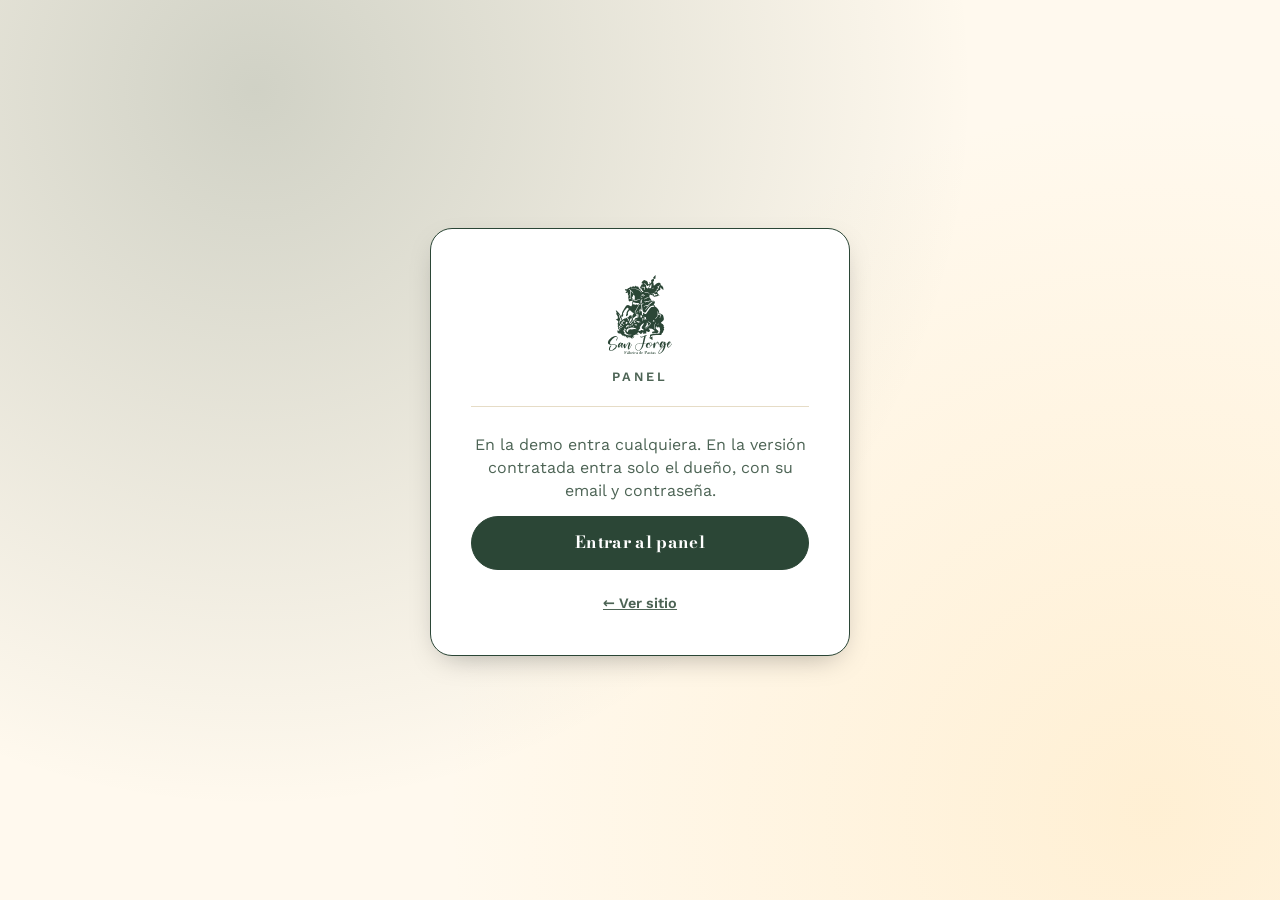
==== commit 33405ed7: "Títulos más firmes (Bodoni opsz 11 + 600), foto del hero centrada en los ravioles y teléfono del hea" ====
--- a/admin/index.html
+++ b/admin/index.html
@@ -11,7 +11,7 @@
   // /admin sin barra final rompe las rutas relativas en algunos servidores (XAMPP): la agregamos.
   if (!/\/$|\.html$/.test(location.pathname)) location.replace(location.pathname + '/' + location.search + location.hash);
 </script>
-<link data-kit-fonts rel="stylesheet" href="../css/fonts.css?v=1">
+<link data-kit-fonts rel="stylesheet" href="../css/fonts.css?v=2">
 <link rel="stylesheet" href="../kit/kit.css?v=18">
 <link rel="stylesheet" href="../kit/admin/admin.css?v=18">
 </head>
--- a/css/fonts.css
+++ b/css/fonts.css
@@ -5,3 +5,7 @@
 @font-face { font-family: 'Work Sans'; font-style: normal; font-weight: 500; font-display: swap; src: url(../fonts/work-sans-latin-500-normal.woff2) format('woff2'); }
 @font-face { font-family: 'Work Sans'; font-style: normal; font-weight: 600 700; font-display: swap; src: url(../fonts/work-sans-latin-600-normal.woff2) format('woff2'); }
 @font-face { font-family: 'Allura'; font-style: normal; font-weight: 400; font-display: swap; src: url(../fonts/allura-latin-400-normal.woff2) format('woff2'); }
+
+/* Bodoni con trazos finos más firmes: óptica de texto (opsz 11) en todos los tamaños, así los títulos no se "rompen" sobre los fondos */
+*, *::before, *::after { font-variation-settings: 'opsz' 11 !important; }  /* !important: el shorthand font de cada regla la resetea */
+:where(.kit-root, .kit-admin, .kmn) :is(h1, h2, h3, h4) { font-weight: 600; }
